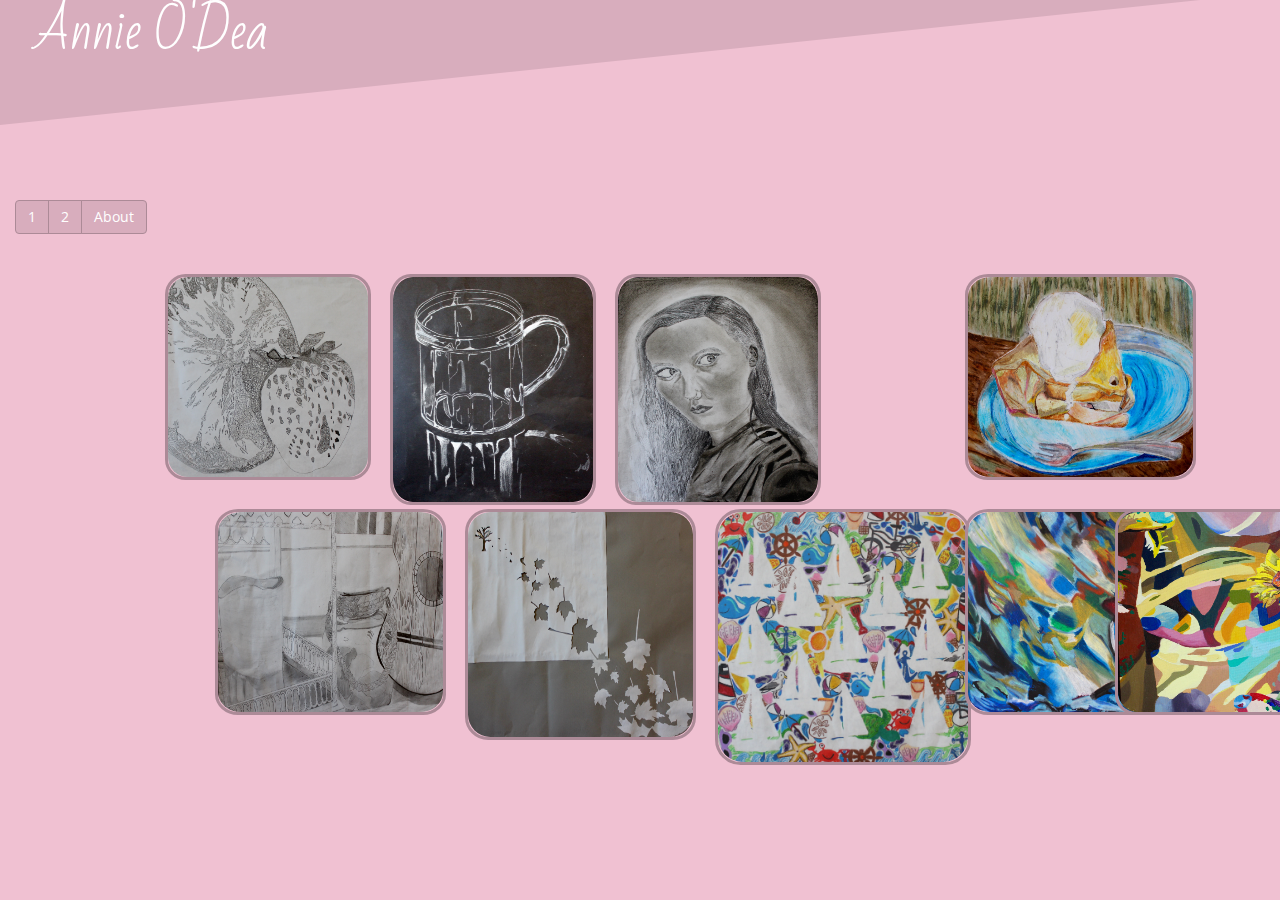
==== index.html @ 1a792324 "Added Site" ====
<!DOCTYPE html>
<html lang="en">

<head>
    <title>Annie O'Dea's Portfolio Website</title>

    <meta charset="utf-8">
    <link rel="website icon" href="images/icon.ico">
    <!--Fonts-->
    <link href='https://fonts.googleapis.com/css?family=Bad+Script|Open+Sans' rel='stylesheet' type='text/css'>
    <!--------->
    <link rel="stylesheet" href="css/bootstrap.min.css">
    <link rel="stylesheet" type="text/css" href="css/style.css">
    <script src="js/jquery-1.11.3.min.js"></script>
    <script src="js/bootstrap.min.js"></script>
	<script src="js/fadeIn.js"></script>
</head>

<body>
    <div id="triangle-topleft">
    </div>
    <div class="name">
        <h1>Annie O'Dea</h1>
	</div>
    <div class="container-fluid">
        <ul class="pagination">
            <li><a href="index.html">1</a>
            </li>
            <li><a href="page2.html">2</a>
            </li>
            <li><a href="about.html">About</a>
            </li>
        </ul>
    </div>
    <div id="image1">
        <figure class="cap-bot">
            <img src="images/image1.jpg" alt="img1">
            <figcaption>
                Observational Drawing of Fruit
                <br>
                <br>Made with: micron pens
            </figcaption>
        </figure>
    </div>

    <div id="image2">
        <figure class="cap-bot">
            <img src="images/image2.jpg" alt="img2">
            <figcaption>
                Observational Drawing of a Glass Mug
                <br>
                <br>Made with: white charcoal on black paper
            </figcaption>
        </figure>
    </div>

    <div id="image3">
        <figure class="cap-bot">
            <img src="images/image3.jpg" alt="img3">
            <figcaption>
                Observational Self-Portrait
				<br>
				<br>Made with: black and white charcoal
            </figcaption>
        </figure>
    </div>
    <div id="image4">
        <figure class="cap-bot">
            <img src="images/image4.jpg" alt="img4">
            <figcaption>
                Observational Food Drawing
				<br>
				<br>Made with: oil pastels
            </figcaption>
        </figure>
    </div>

    <div id="image5">
        <figure class="cap-bot">
            <img src="images/image5.jpg" alt="img5">
            <figcaption>
                Observation Objects in Room
				<br>
				<br>Made with: pencil
            </figcaption>
        </figure>
    </div>

    <div id="image6">
        <figure class="cap-bot">
            <img src="images/image6.jpg" alt="img6">
            <figcaption>
                A Textured Piece
				<br>
				<br>Made with: colored paper, expo knife
            </figcaption>
        </figure>
    </div>
    <div id="image7">
        <figure class="cap-bot">
            <img src="images/image7.jpg" alt="img7">
            <figcaption>
                Beach-Themed Piece with Positive and Negative Space
				<br>
				<br>Made with: colored pencil
            </figcaption>
        </figure>
    </div>

    <div id="image8">
        <figure class="cap-bot">
            <img src="images/image8.jpg" alt="img8">
            <figcaption>
                “With the Rain”
				<br>
				<br>Made with: oil pastels, acrylic paint
            </figcaption>
        </figure>
    </div>
    <div id="image9">
        <figure class="cap-bot">
            <img src="images/image9.jpg" alt="img9">
            <figcaption>
                Zoomed-in Perspective
				<br>
				<br>Made with: acrylic paint, gloss medium Painted on canvas
            </figcaption>
        </figure>
    </div>
	<script src="js/fadeIn.js"></script>
</body>

</html>
---- css/style.css ----
/***********************
*Created Using Bootstrap*
************************/

* {
    margin: 0;
    padding: 0;
}
body {
    background-color: #f0c1d2;
	font-family: 'Open Sans', sans-serif;
}
.pagination>li:first-child>a, 
.pagination>li:first-child>span,
.pagination>li:last-child>a,
.pagination>li:last-child>span  {
	color:#fff;
}

/*Name appearance*/

.name h1,
.name a:link,
.name a:visited,
.name a:hover,
.name a:active {
    color: #fff;
    float: left;
    padding: 5px;
    position: fixed;
    text-decoration: none;
    z-index: 2;
}
.name a:link,
.name a:visited,
.name a:hover,
.name a:active {
    font-size: 20px;
    margin: 60px 0 0 30px;
}
.name h1 {
    font-family: 'Bad Script', cursive;
    font-size: 50px;
    margin: 0 0 0 30px;
}
.name a:hover {
    color: #a78893;
}
/*Top left triangle Header*/

#triangle-topleft {
    border-left: 0 solid #f0c1d2;
    border-right: 1200px solid transparent;
    border-top: 125px solid #d8adbd;
    height: 0;
    position: fixed;
    width: 0;
    z-index: 1;
}
hr {
    background-color: #825666;
    border-radius: 50%;
    border-color: #825666;
    border-style: ridge;
    display: block;
    height: 1px;
    margin-bottom: 10px;
    margin: 5px 50px 5px 50px;
}
.container {
	width:300px;
	min-width:50px;
}
.well {
  min-height: 20px;
  margin: 100px 30px;
  background-color: #d8adbd;
  border-color:transparent;
  position: absolute;
  text-align: center;
  font-family: 'Bad Script', cursive;
  font-size: 50px;
  color: #fff;
}
.well h3 {
	font-family: 'Open Sans', sans-serif;
}
.pagination {
    position: relative;
    margin-top: 200px;
}
.pagination > li > a,
.pagination > li > span {
    position: relative;
    float: left;
    padding: 6px 12px;
    margin-left: -1px;
    line-height: 1.42857143;
    color: #fff;
    text-decoration: none;
    background-color: #d8adbd;
    border: 1px solid #ac8a97;
}
/*Config for caption display*/

figure {
    display: block;
    position: relative;
    float: left;
    overflow: hidden;
    margin: 0 20px 20px 0;
    position: relative;
    border-color: #ac8a97;
    border-style: solid;
    border-radius: 10%;
    border-width: 100%;
}
figcaption {
    position: absolute;
    background: black;
    background: rgba(216, 173, 189, 0.75);
    color: #f0c1d2;
    padding: 10px 20px;
    opacity: 0;
    margin: auto;
    text-shadow: -1px 0 black, 0 1px black, 1px 0 black, 0 -1px black;
    -webkit-transition: all 0.6s ease;
    -moz-transition: all 0.6s ease;
    -o-transition: all 0.6s ease;
    font-family: 'Open Sans', sans-serif;
    z-index: 1;
}
figure:hover figcaption {
    opacity: 1;
    z-index: 1;
    border-color: #d8adbd;
    border-style: solid;
    border-radius: 10%;
    border-width: 100%;
    padding-left: 10px;
}
figure:before {
    content: "?";
    position: absolute;
    font-weight: 800;
    background: black;
    background: rgba(240, 193, 210, 0.75);
    text-shadow: 0 0 5px white;
    color: black;
    width: 24px;
    height: 24px;
    -webkit-border-radius: 12px;
    -moz-border-radius: 12px;
    border-radius: 12px;
    text-align: center;
    font-size: 14px;
    line-height: 24px;
    -moz-transition: all 0.6s ease;
    opacity: 0.75;
    z-index: 1;
}
figure:hover:before {
    opacity: 0;
}
/*Have caption display on the left*/

.cap-left:before {
    bottom: 10px;
    left: 10px;
}
.cap-left figcaption {
    bottom: 0;
    left: -30%;
}
.cap-left:hover figcaption {
    left: 0;
}
/*Have caption display on the right*/

.cap-right:before {
    bottom: 10px;
    right: 10px;
}
.cap-right figcaption {
    bottom: 0;
    right: -30%;
}
.cap-right:hover figcaption {
    right: 0;
}
/*Have caption display on the top*/

.cap-top:before {
    top: 10px;
    left: 10px;
}
.cap-top figcaption {
    left: 0;
    top: -30%;
}
.cap-top:hover figcaption {
    top: 0;
}
/*Have caption display on the bottom*/

.cap-bot:before {
    bottom: 10px;
    left: 10px;
}
.cap-bot figcaption {
    bottom: -30%;
}
.cap-bot:hover figcaption {
    bottom: 0;
}
#image1,
#image2,
#image3,
#image4,
#image5,
#image6,
#image7,
#image8,
#image9,
#image10,
#image11,
#image12,
#image13,
#image14,
#image15,
#image16,
#image17 {
    margin: 15px;
    position: absolute;
    z-index: 0;
}
/*How far left image is from right side of the screen*/
#image1:hover,
#image2:hover,
#image3:hover,
#image4:hover,
#image5:hover,
#image6:hover,
#image7:hover,
#image8:hover,
#image9:hover,
#image10:hover,
#image11:hover,
#image12:hover,
#image13:hover,
#image14:hover,
#image15:hover,
#image16:hover,
#image17:hover {
    z-index:1;
}
#image1 {
    left: 150px;
}
#image2 {
    left: 375px;
}
#image3 {
    left: 600px;
}
#image4 {
    left: 950px;
}
#image5 {
    left: 200px;
    margin-top: 250px;
}
#image6 {
    left: 450px;
    margin-top: 250px;
}
#image7 {
    left: 700px;
    margin-top: 250px;
}
#image8 {
    left: 950px;
    margin-top: 250px;
}
#image9 {
    left: 1100px;
    margin-top: 250px;
}
#image10 {
    left: 700px;
}
#image11 {
    left: 200px;
}
#image12 {
    left: 500px;
}
#image13 {
    left: 100px;
    margin-top: 250px;
}
#image14 {
    left: 800px;
    margin-top: 250px;
}
#image15 {
    left: 600px;
    margin-top: 250px;
}
#image16 {
    left: 400px;
    margin-top: 250px;
}
#image17 {
    left: 900px;
    margin-top: 250px;
}
/*Dimensions of the image*/

#image1 img {
    height: 200px;
    width: 200px;
}
#image1 img:hover {
    height: 400px;
    width: 400px;
}
#image2 img {
    height: 225px;
    width: 200px;
}
#image2 img:hover {
    height: 425px;
    width: 400px;
}
#image3 img {
    height: 225px;
    width: 200px;
}
#image3 img:hover {
    height: 425px;
    width: 400px;
}
#image4 img {
    height: 200px;
    width: 225px;
}
#image4 img:hover {
    height: 400px;
    width: 425px;
}
#image5 img {
    height: 200px;
    width: 225px;
}
#image5 img:hover {
    height: 400px;
    width: 425px;
}
#image6 img {
    height: 225px;
    width: 225px;
}
#image6 img:hover {
    height: 425px;
    width: 425px;
}
#image7 img {
    height: 250px;
    width: 250px;
}
#image7 img:hover {
    height: 450px;
    width: 450px;
}
#image8 img {
    height: 200px;
    width: 225px;
}
#image8 img:hover {
    height: 400px;
    width: 425px;
}
#image9 img {
    height: 200px;
    width: 200px;
}
#image9 img:hover {
    height: 400px;
    width: 400px;
}
#image10 img {
    height: 200px;
    width: 200px;
}
#image10 img:hover {
    height: 400px;
    width: 400px;
}
#image11 img {
    height: 200px;
    width: 200px;
}
#image11 img:hover {
    height: 400px;
    width: 400px;
}
#image12 img {
    height: 200px;
    width: 200px;
}
#image12 img:hover {
    height: 400px;
    width: 400px;
}
#image13 img {
    height: 200px;
    width: 200px;
}
#image13 img:hover {
    height: 400px;
    width: 400px;
}
#image14 img {
    height: 200px;
    width: 200px;
}
#image14 img:hover {
    height: 400px;
    width: 400px;
}
#image15 img {
    height: 200px;
    width: 200px;
}
#image15 img:hover {
    height: 400px;
    width: 400px;
}
#image16 img {
    height: 200px;
    width: 200px;
}
#image16 img:hover {
    height: 400px;
    width: 400px;
}
#image17 img {
    height: 200px;
    width: 200px;
}
#image17 img:hover {
    height: 400px;
    width: 400px;
}
#image1 img,
#image2 img,
#image3 img,
#image4 img,
#image5 img,
#image6 img,
#image7 img,
#image8 img,
#image9 img,
#image10 img,
#image11 img,
#image12 img,
#image13 img,
#image14 img,
#image15 img,
#image16 img,
#image17 img {
    position: relative;
    border-color: #d8adbd;
    border-style: solid;
    border-radius: 10%;
    border-width: 100%;
    z-index: 1;
}
#image1 img:hover,
#image2 img:hover,
#image3 img:hover,
#image4 img:hover,
#image5 img:hover,
#image6 img:hover,
#image7 img:hover,
#image8 img:hover,
#image9 img:hover,
#image10 img:hover,
#image11 img:hover,
#image12 img:hover,
#image13 img:hover,
#image14 img:hover,
#image15 img:hover,
#image16 img:hover,
#image17 img:hover {
    position: relative;
    border-color: #d8adbd;
    border-style: solid;
    border-radius: 10%;
    border-width: 100%;
    z-index: 2;
}
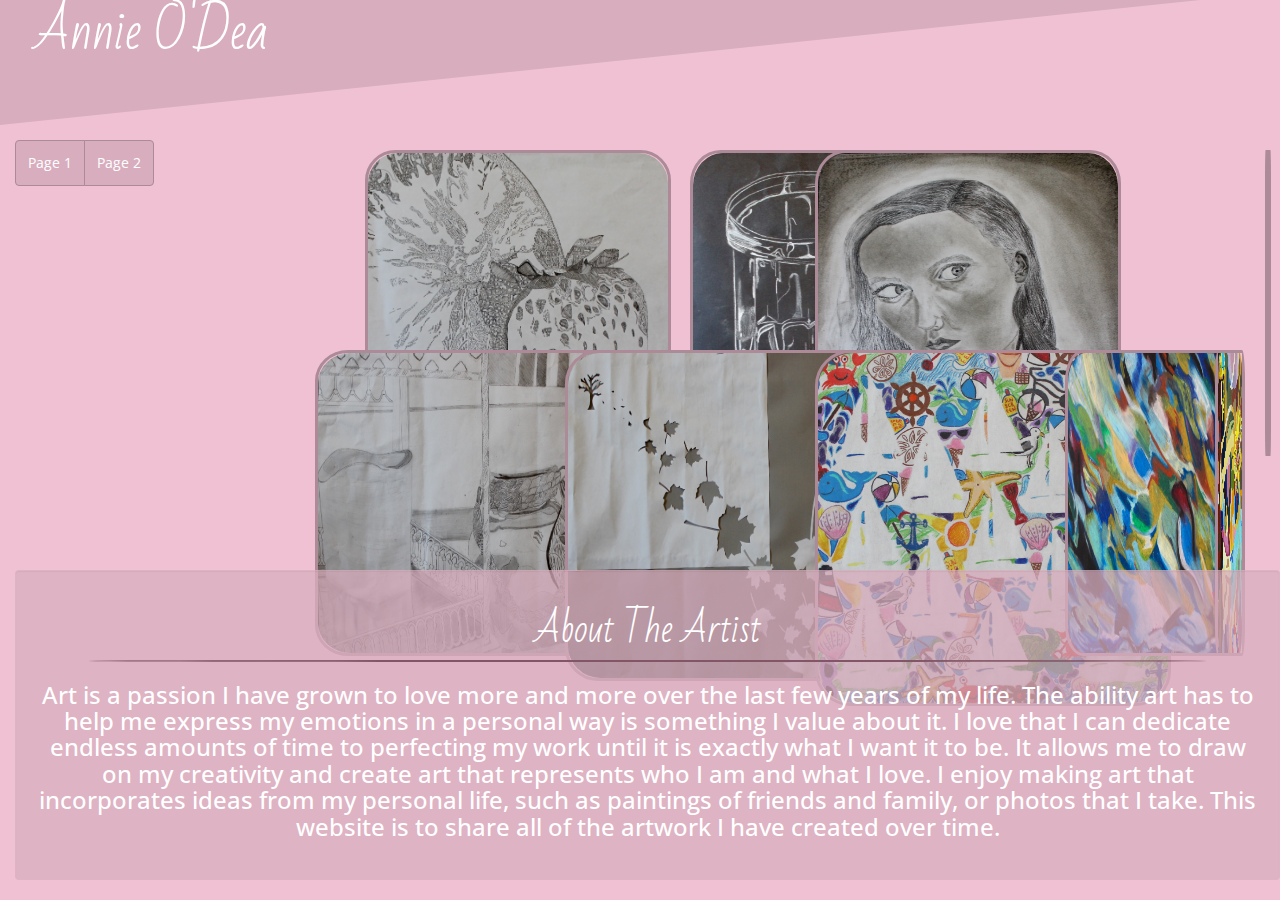
==== commit d7aeff9e: "Moved some images around" ====
--- a/index.html
+++ b/index.html
@@ -22,19 +22,10 @@
     <div class="name">
         <h1>Annie O'Dea</h1>
 	</div>
-    <div class="container-fluid">
-        <ul class="pagination">
-            <li><a href="index.html">1</a>
-            </li>
-            <li><a href="page2.html">2</a>
-            </li>
-            <li><a href="about.html">About</a>
-            </li>
-        </ul>
-    </div>
+
     <div id="image1">
         <figure class="cap-bot">
-            <img src="images/image1.jpg" alt="img1">
+            <img src="images/image1.jpg" alt="image1" class="img-responsive">
             <figcaption>
                 Observational Drawing of Fruit
                 <br>
@@ -45,7 +36,7 @@
 
     <div id="image2">
         <figure class="cap-bot">
-            <img src="images/image2.jpg" alt="img2">
+            <img src="images/image2.jpg" alt="image2" class="img-responsive">
             <figcaption>
                 Observational Drawing of a Glass Mug
                 <br>
@@ -56,7 +47,7 @@
 
     <div id="image3">
         <figure class="cap-bot">
-            <img src="images/image3.jpg" alt="img3">
+            <img src="images/image3.jpg" alt="image3" class="img-responsive">
             <figcaption>
                 Observational Self-Portrait
 				<br>
@@ -66,7 +57,7 @@
     </div>
     <div id="image4">
         <figure class="cap-bot">
-            <img src="images/image4.jpg" alt="img4">
+            <img src="images/image4.jpg" alt="image4" class="img-responsive">
             <figcaption>
                 Observational Food Drawing
 				<br>
@@ -77,7 +68,7 @@
 
     <div id="image5">
         <figure class="cap-bot">
-            <img src="images/image5.jpg" alt="img5">
+            <img src="images/image5.jpg" alt="image5" class="img-responsive">
             <figcaption>
                 Observation Objects in Room
 				<br>
@@ -88,7 +79,7 @@
 
     <div id="image6">
         <figure class="cap-bot">
-            <img src="images/image6.jpg" alt="img6">
+            <img src="images/image6.jpg" alt="image6" class="img-responsive">
             <figcaption>
                 A Textured Piece
 				<br>
@@ -98,7 +89,7 @@
     </div>
     <div id="image7">
         <figure class="cap-bot">
-            <img src="images/image7.jpg" alt="img7">
+            <img src="images/image7.jpg" alt="image7" class="img-responsive">
             <figcaption>
                 Beach-Themed Piece with Positive and Negative Space
 				<br>
@@ -109,7 +100,7 @@
 
     <div id="image8">
         <figure class="cap-bot">
-            <img src="images/image8.jpg" alt="img8">
+            <img src="images/image8.jpg" alt="image8" class="img-responsive">
             <figcaption>
                 “With the Rain”
 				<br>
@@ -119,7 +110,7 @@
     </div>
     <div id="image9">
         <figure class="cap-bot">
-            <img src="images/image9.jpg" alt="img9">
+            <img src="images/image9.jpg" alt="image9" class="img-responsive">
             <figcaption>
                 Zoomed-in Perspective
 				<br>
@@ -127,6 +118,20 @@
             </figcaption>
         </figure>
     </div>
+	    <div class="container-fluid">
+        <ul class="pagination">
+            <li><a href="index.html">Page 1</a>
+            </li>
+            <li><a href="page2.html">Page 2</a>
+            </li>
+        </ul>
+    </div>
+		<div class="container-fluid">
+		<div class="well">
+			<h1>About The Artist</h1>
+			<hr>
+			<h3>Art is a passion I have grown to love more and more over the last few years of my life. The ability art has to help me express my emotions in a personal way is something I value about it. I love that I can dedicate endless amounts of time to perfecting my work until it is exactly what I want it to be. It allows me to draw on my creativity and create art that represents who I am and what I love. I enjoy making art that incorporates ideas from my personal life, such as paintings of friends and family, or photos that I take. This website is to share all of the artwork I have created over time.<h3>
+		</div>
 	<script src="js/fadeIn.js"></script>
 </body>
 
--- a/css/style.css
+++ b/css/style.css
@@ -73,8 +73,9 @@
 }
 .well {
   min-height: 20px;
-  margin: 100px 30px;
+  bottom:0;
   background-color: #d8adbd;
+    background: rgba(216, 173, 189, 0.75);
   border-color:transparent;
   position: absolute;
   text-align: center;
@@ -87,13 +88,13 @@
 }
 .pagination {
     position: relative;
-    margin-top: 200px;
+    margin-top: 140px;
 }
 .pagination > li > a,
 .pagination > li > span {
     position: relative;
     float: left;
-    padding: 6px 12px;
+    padding: 12px 12px;
     margin-left: -1px;
     line-height: 1.42857143;
     color: #fff;
@@ -119,7 +120,7 @@
     position: absolute;
     background: black;
     background: rgba(216, 173, 189, 0.75);
-    color: #f0c1d2;
+    color: #fff;
     padding: 10px 20px;
     opacity: 0;
     margin: auto;
@@ -255,36 +256,40 @@
     z-index:1;
 }
 #image1 {
-    left: 150px;
+    left: 350px;
+	margin-top: 150px;
 }
 #image2 {
-    left: 375px;
+    left: 675px;
+	margin-top: 150px;
 }
 #image3 {
-    left: 600px;
+    left: 800px;
+	margin-top: 150px;
 }
 #image4 {
-    left: 950px;
+    left: 1250px;
+	margin-top: 150px;
 }
 #image5 {
-    left: 200px;
-    margin-top: 250px;
+    left: 300px;
+    margin-top: 350px;
 }
 #image6 {
-    left: 450px;
-    margin-top: 250px;
+    left: 550px;
+    margin-top: 350px;
 }
 #image7 {
-    left: 700px;
-    margin-top: 250px;
+    left: 800px;
+    margin-top: 350px;
 }
 #image8 {
-    left: 950px;
-    margin-top: 250px;
+    left: 1050px;
+    margin-top: 350px;
 }
 #image9 {
-    left: 1100px;
-    margin-top: 250px;
+    left: 1200px;
+    margin-top: 350px;
 }
 #image10 {
     left: 700px;
@@ -318,136 +323,136 @@
 /*Dimensions of the image*/
 
 #image1 img {
-    height: 200px;
-    width: 200px;
+    height: 300px;
+    width: 300px;
 }
 #image1 img:hover {
     height: 400px;
     width: 400px;
 }
 #image2 img {
-    height: 225px;
-    width: 200px;
+    height: 325px;
+    width: 300px;
 }
 #image2 img:hover {
     height: 425px;
     width: 400px;
 }
 #image3 img {
-    height: 225px;
-    width: 200px;
+    height: 325px;
+    width: 300px;
 }
 #image3 img:hover {
     height: 425px;
     width: 400px;
 }
 #image4 img {
-    height: 200px;
-    width: 225px;
+    height: 300px;
+    width: 325px;
 }
 #image4 img:hover {
     height: 400px;
     width: 425px;
 }
 #image5 img {
-    height: 200px;
-    width: 225px;
+    height: 300px;
+    width: 325px;
 }
 #image5 img:hover {
     height: 400px;
     width: 425px;
 }
 #image6 img {
-    height: 225px;
-    width: 225px;
+    height: 325px;
+    width: 325px;
 }
 #image6 img:hover {
     height: 425px;
     width: 425px;
 }
 #image7 img {
-    height: 250px;
-    width: 250px;
+    height: 350px;
+    width: 350px;
 }
 #image7 img:hover {
     height: 450px;
     width: 450px;
 }
 #image8 img {
-    height: 200px;
-    width: 225px;
+    height: 300px;
+    width: 325px;
 }
 #image8 img:hover {
     height: 400px;
     width: 425px;
 }
 #image9 img {
-    height: 200px;
-    width: 200px;
+    height: 300px;
+    width: 300px;
 }
 #image9 img:hover {
     height: 400px;
     width: 400px;
 }
 #image10 img {
-    height: 200px;
-    width: 200px;
+    height: 400px;
+    width: 400px;
 }
 #image10 img:hover {
-    height: 400px;
-    width: 400px;
+    height: 500px;
+    width: 500px;
 }
 #image11 img {
-    height: 200px;
-    width: 200px;
+    height: 400px;
+    width: 400px;
 }
 #image11 img:hover {
-    height: 400px;
-    width: 400px;
-}
-#image12 img {
-    height: 200px;
-    width: 200px;
-}
-#image12 img:hover {
-    height: 400px;
-    width: 400px;
+    height: 500px;
+    width: 500px;
 }
 #image13 img {
-    height: 200px;
-    width: 200px;
+    height: 400px;
+    width: 400px;
 }
 #image13 img:hover {
-    height: 400px;
-    width: 400px;
+    height: 500px;
+    width: 500px;
+}
+#image13 img {
+    height: 400px;
+    width: 400px;
+}
+#image13 img:hover {
+    height: 500px;
+    width: 500px;
 }
 #image14 img {
-    height: 200px;
-    width: 200px;
+    height: 400px;
+    width: 400px;
 }
 #image14 img:hover {
-    height: 400px;
-    width: 400px;
+    height: 500px;
+    width: 500px;
 }
 #image15 img {
-    height: 200px;
-    width: 200px;
+    height: 400px;
+    width: 400px;
 }
 #image15 img:hover {
-    height: 400px;
-    width: 400px;
+    height: 500px;
+    width: 500px;
 }
 #image16 img {
-    height: 200px;
-    width: 200px;
+    height: 400px;
+    width: 400px;
 }
 #image16 img:hover {
-    height: 400px;
-    width: 400px;
+    height: 500px;
+    width: 500px;
 }
 #image17 img {
-    height: 200px;
-    width: 200px;
+    height: 400px;
+    width: 400px;
 }
 #image17 img:hover {
     height: 400px;
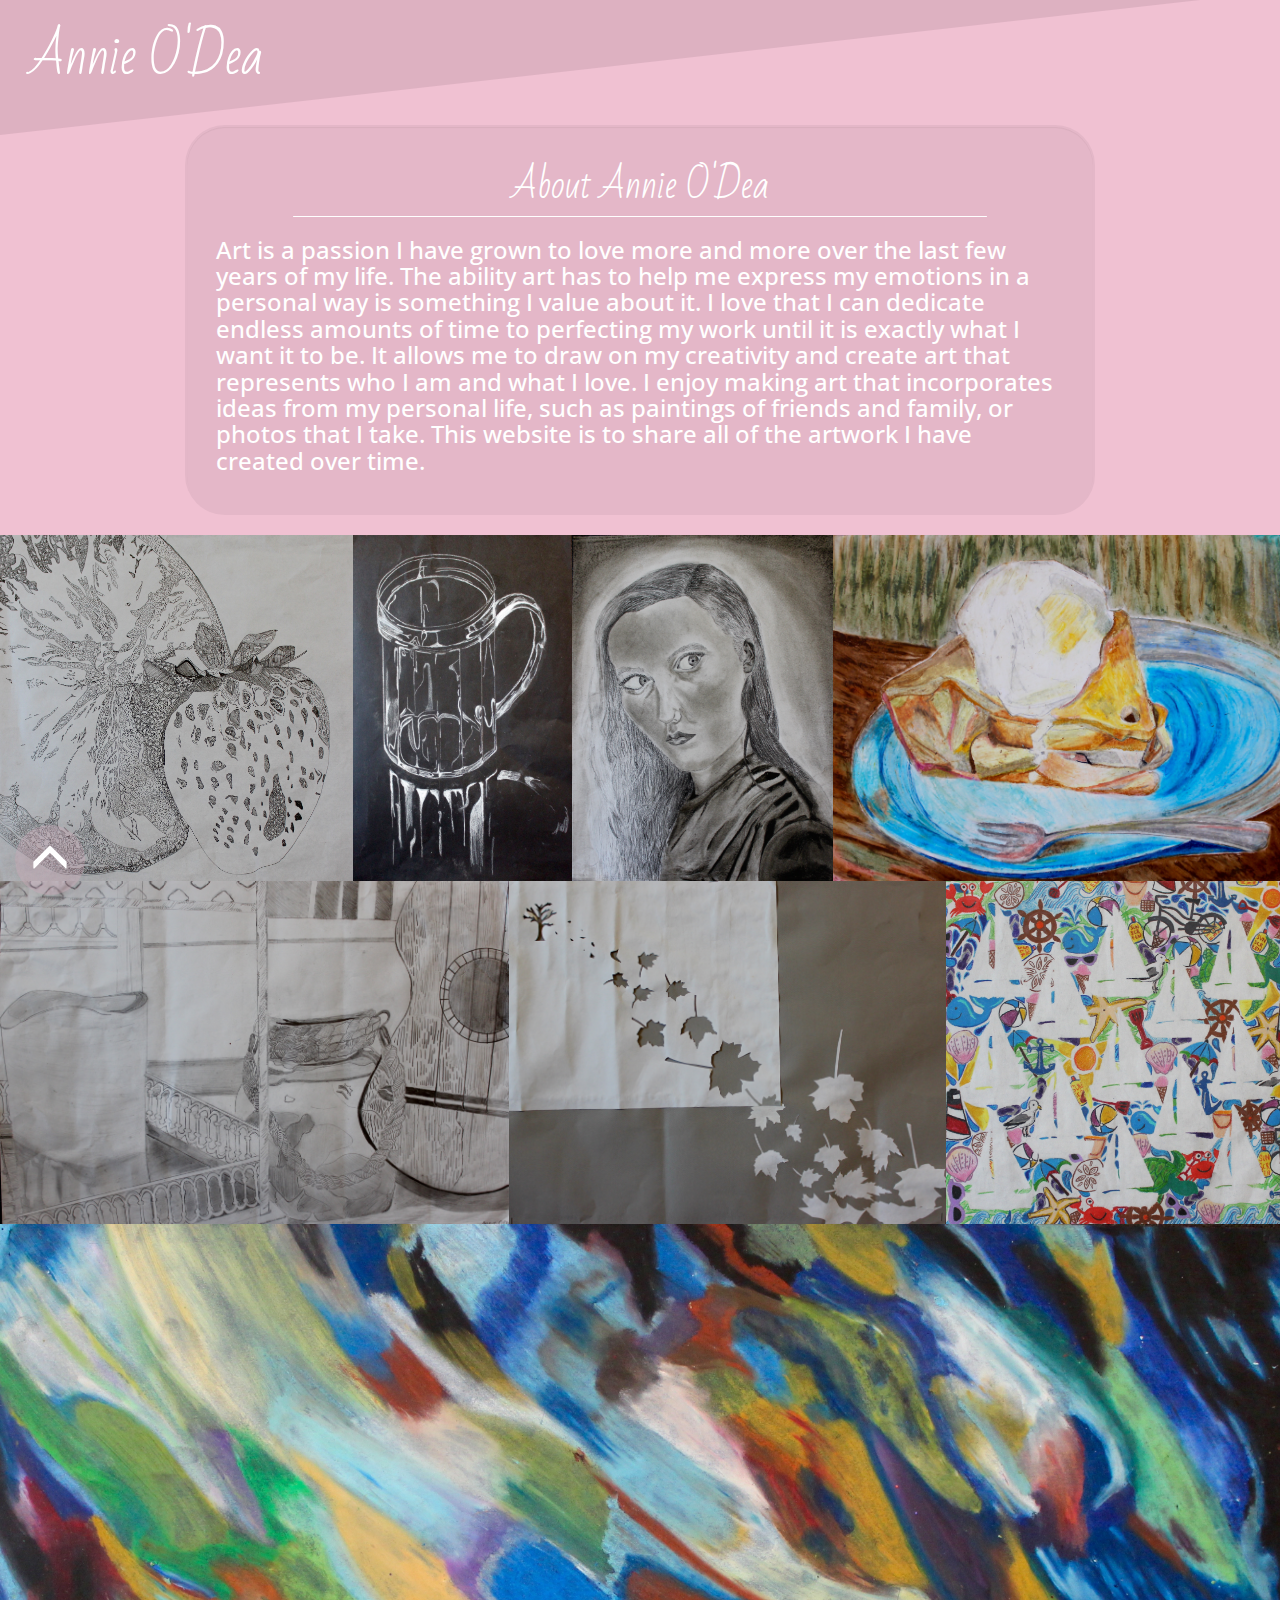
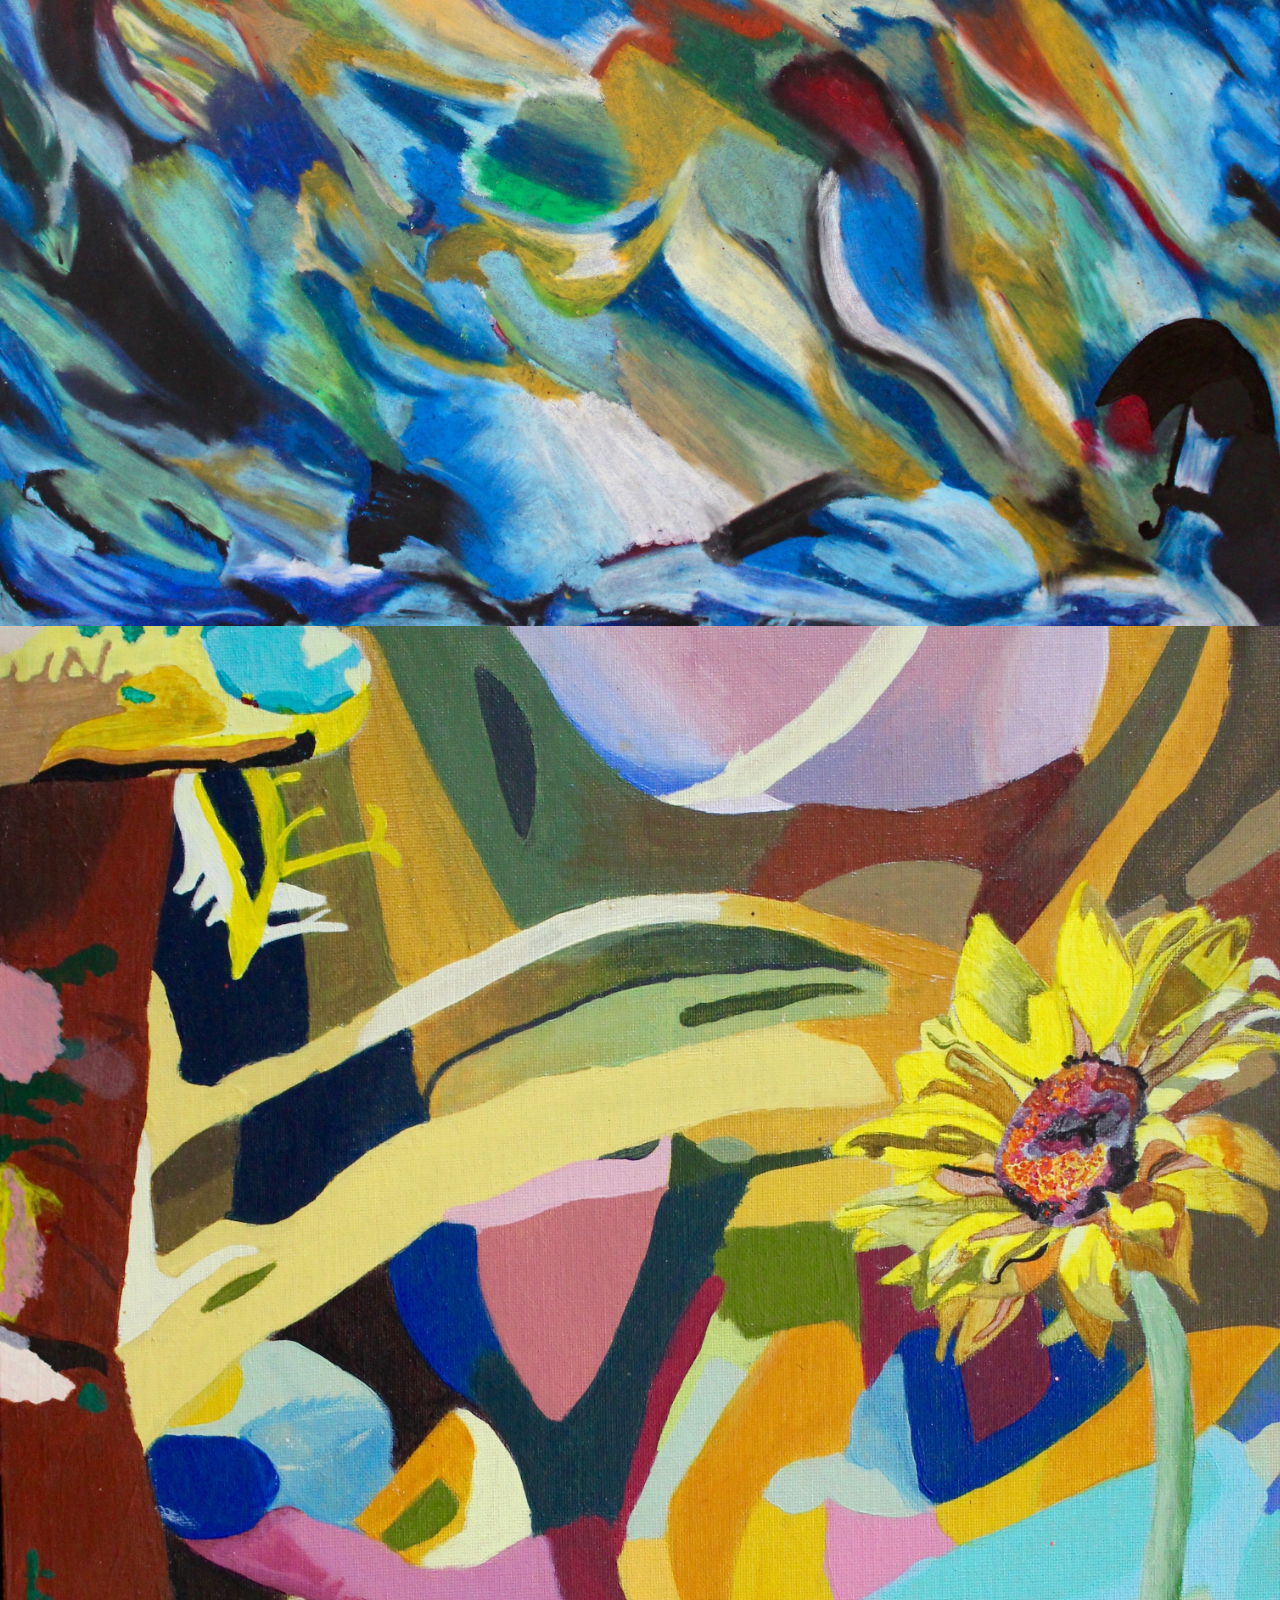
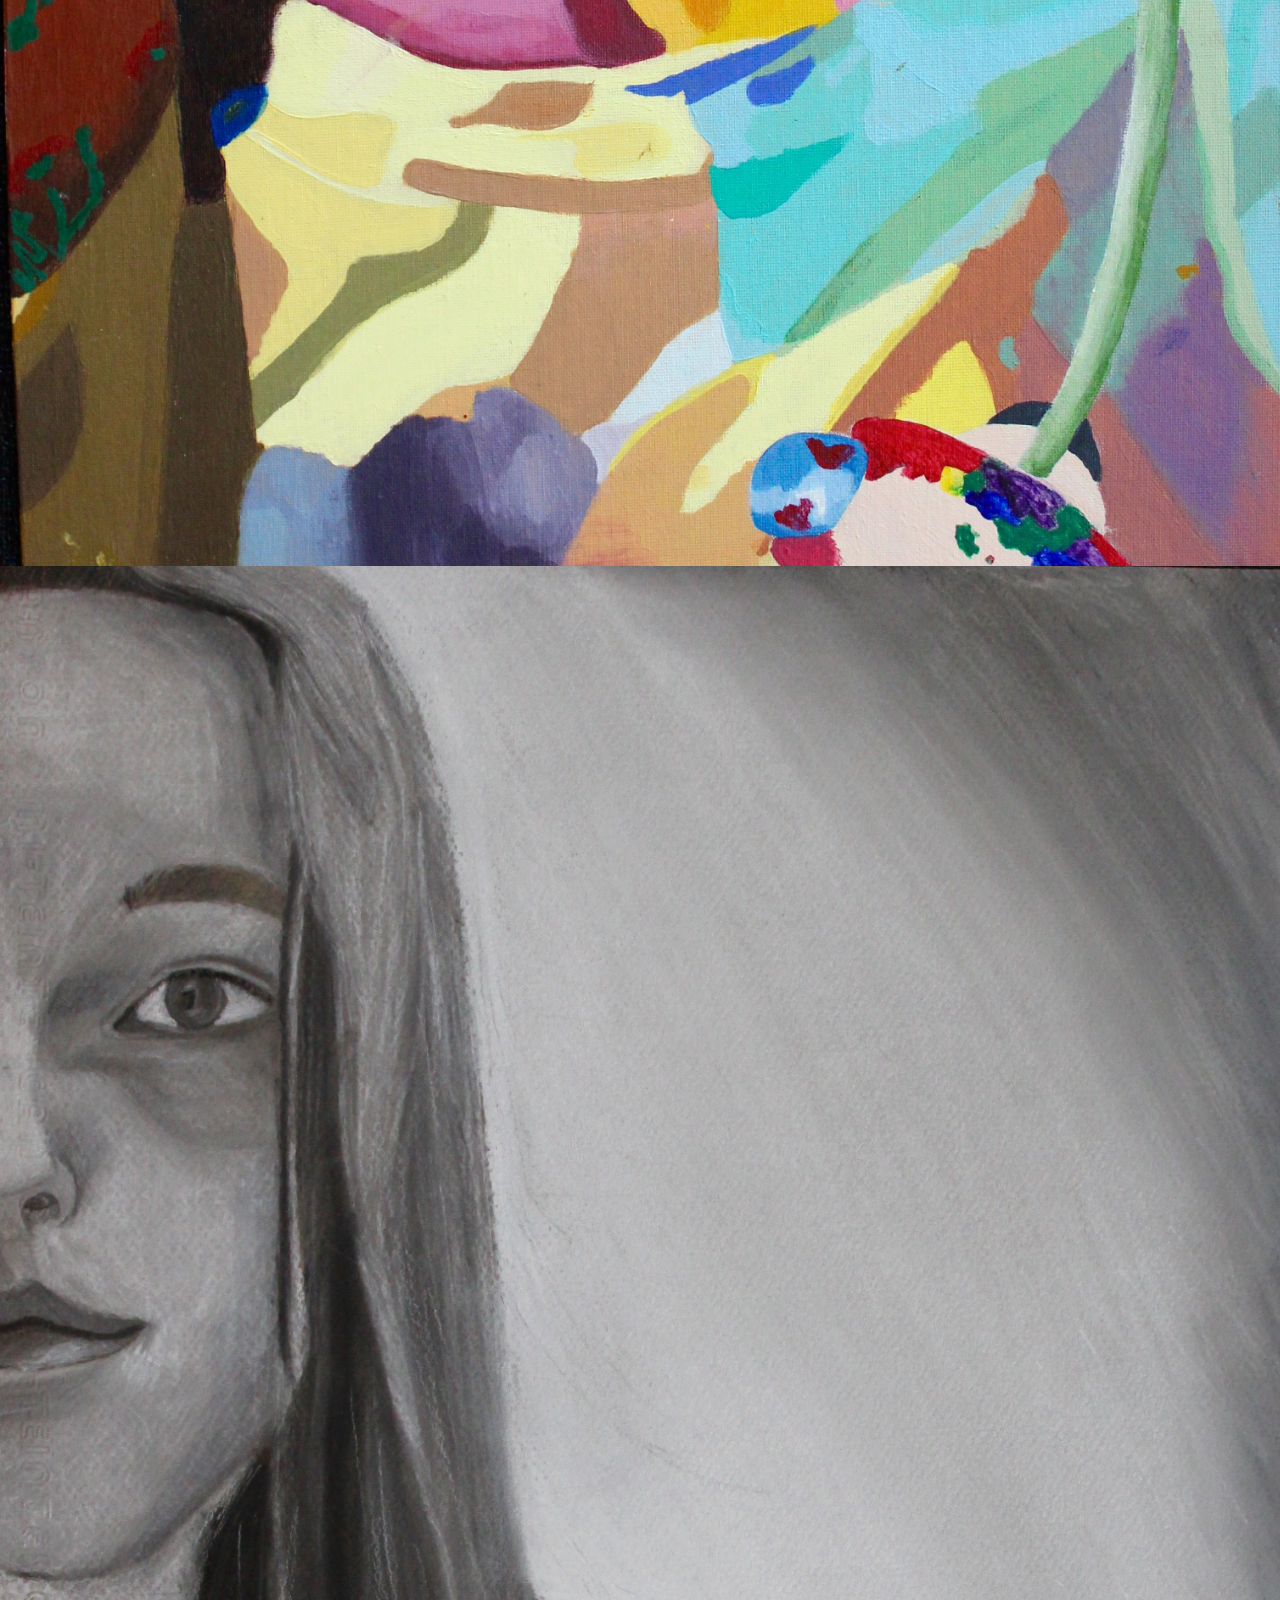
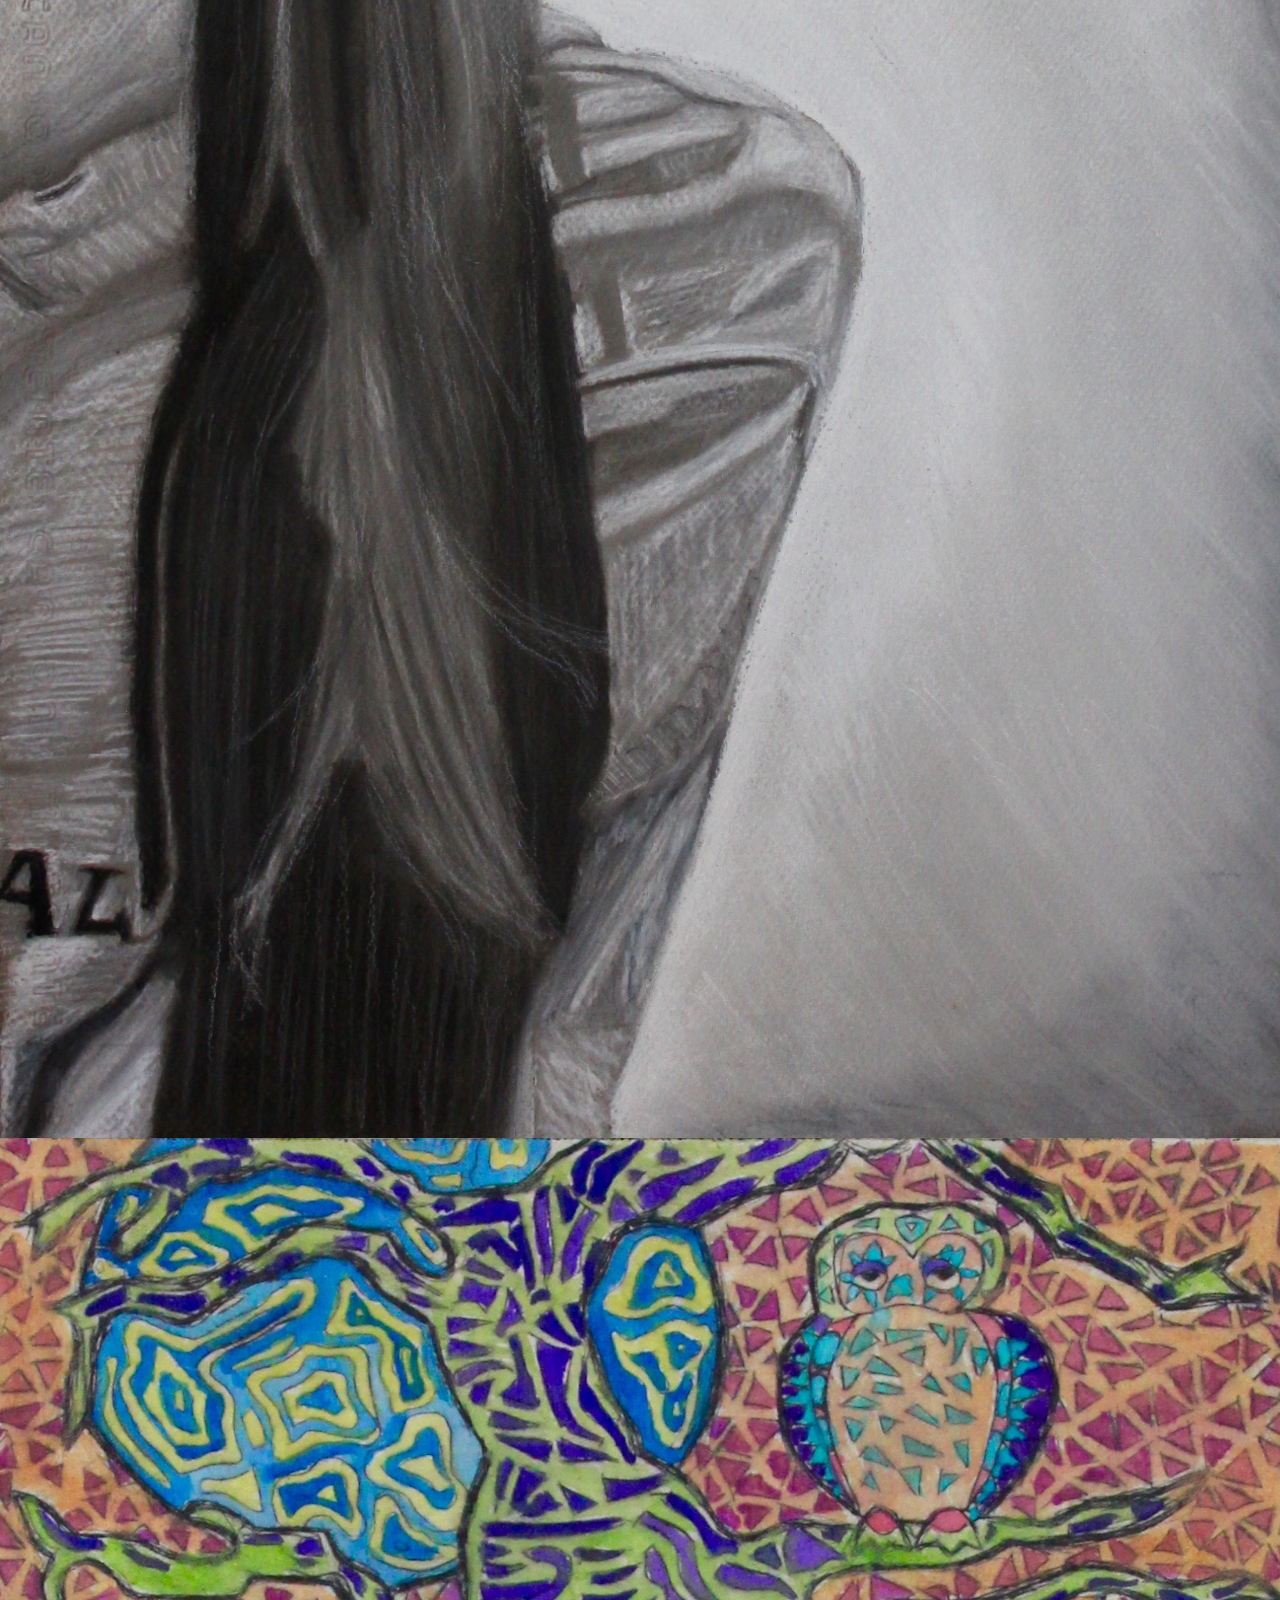
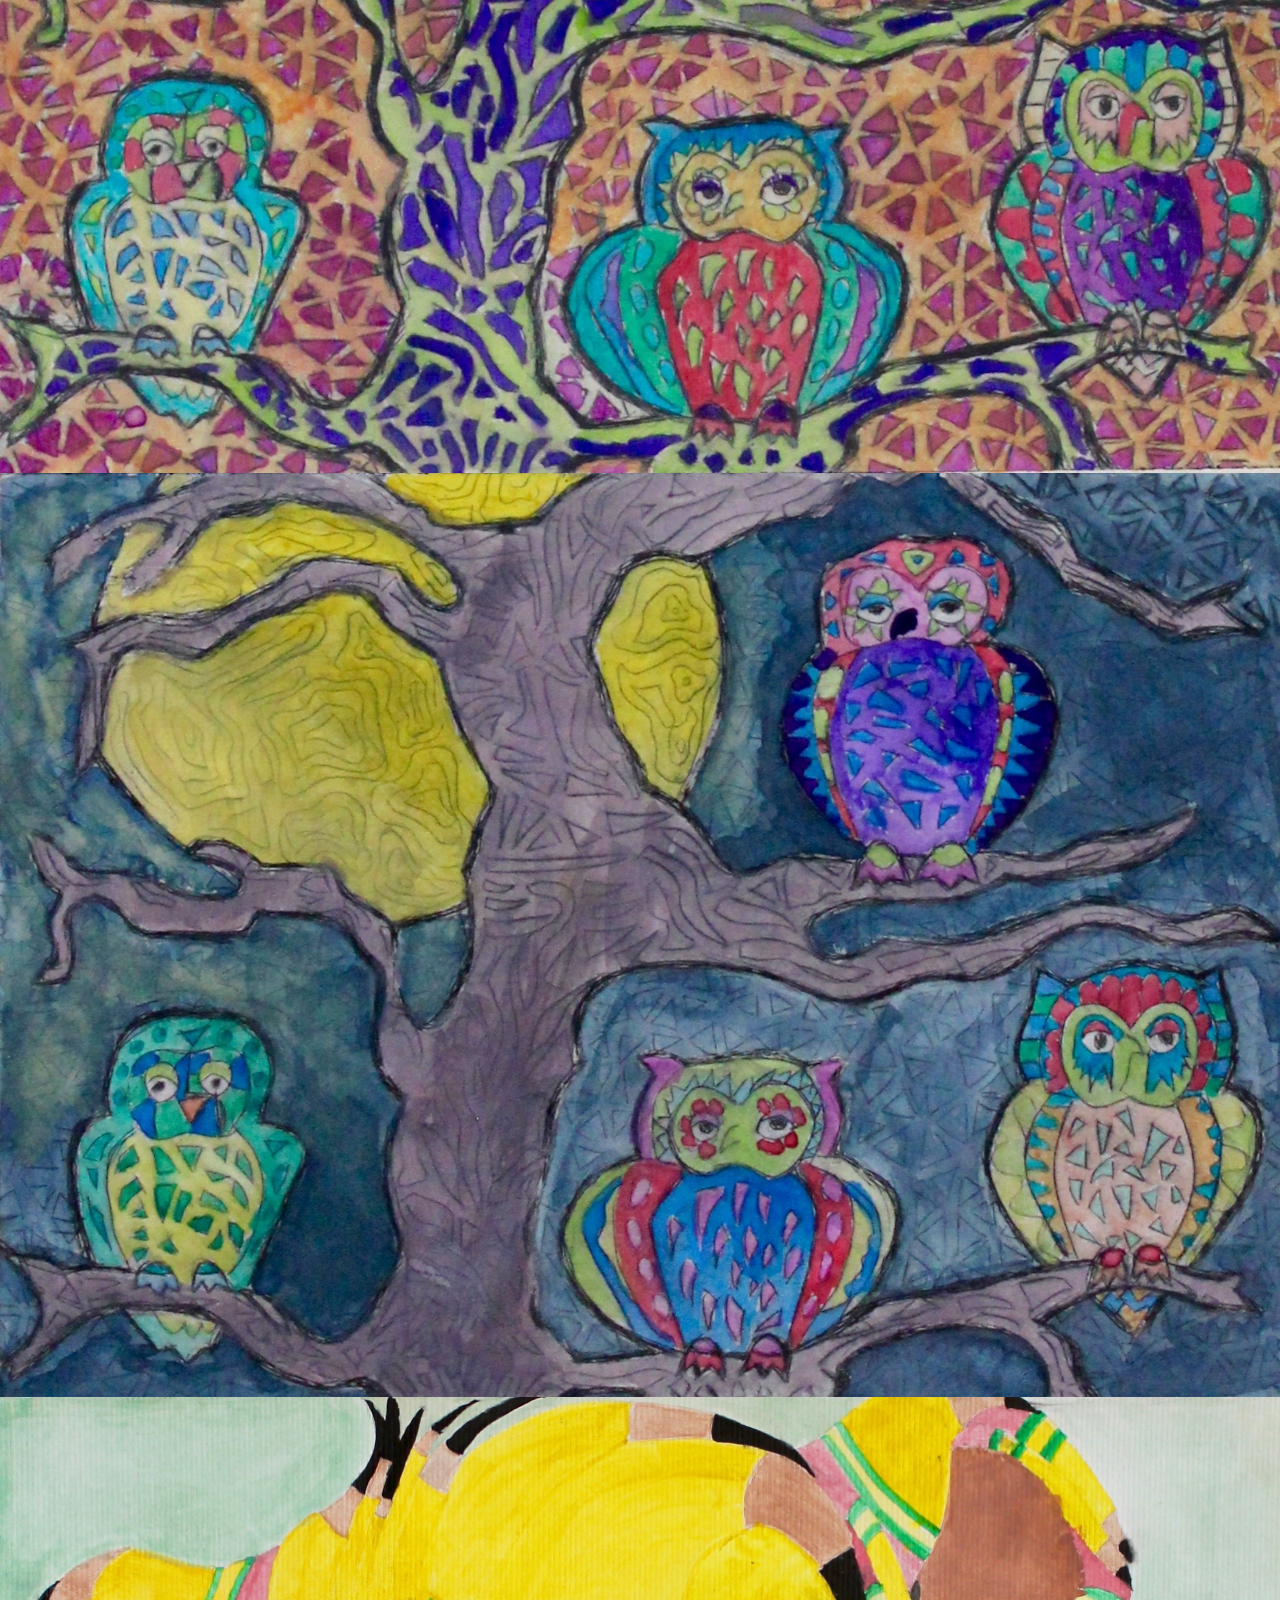
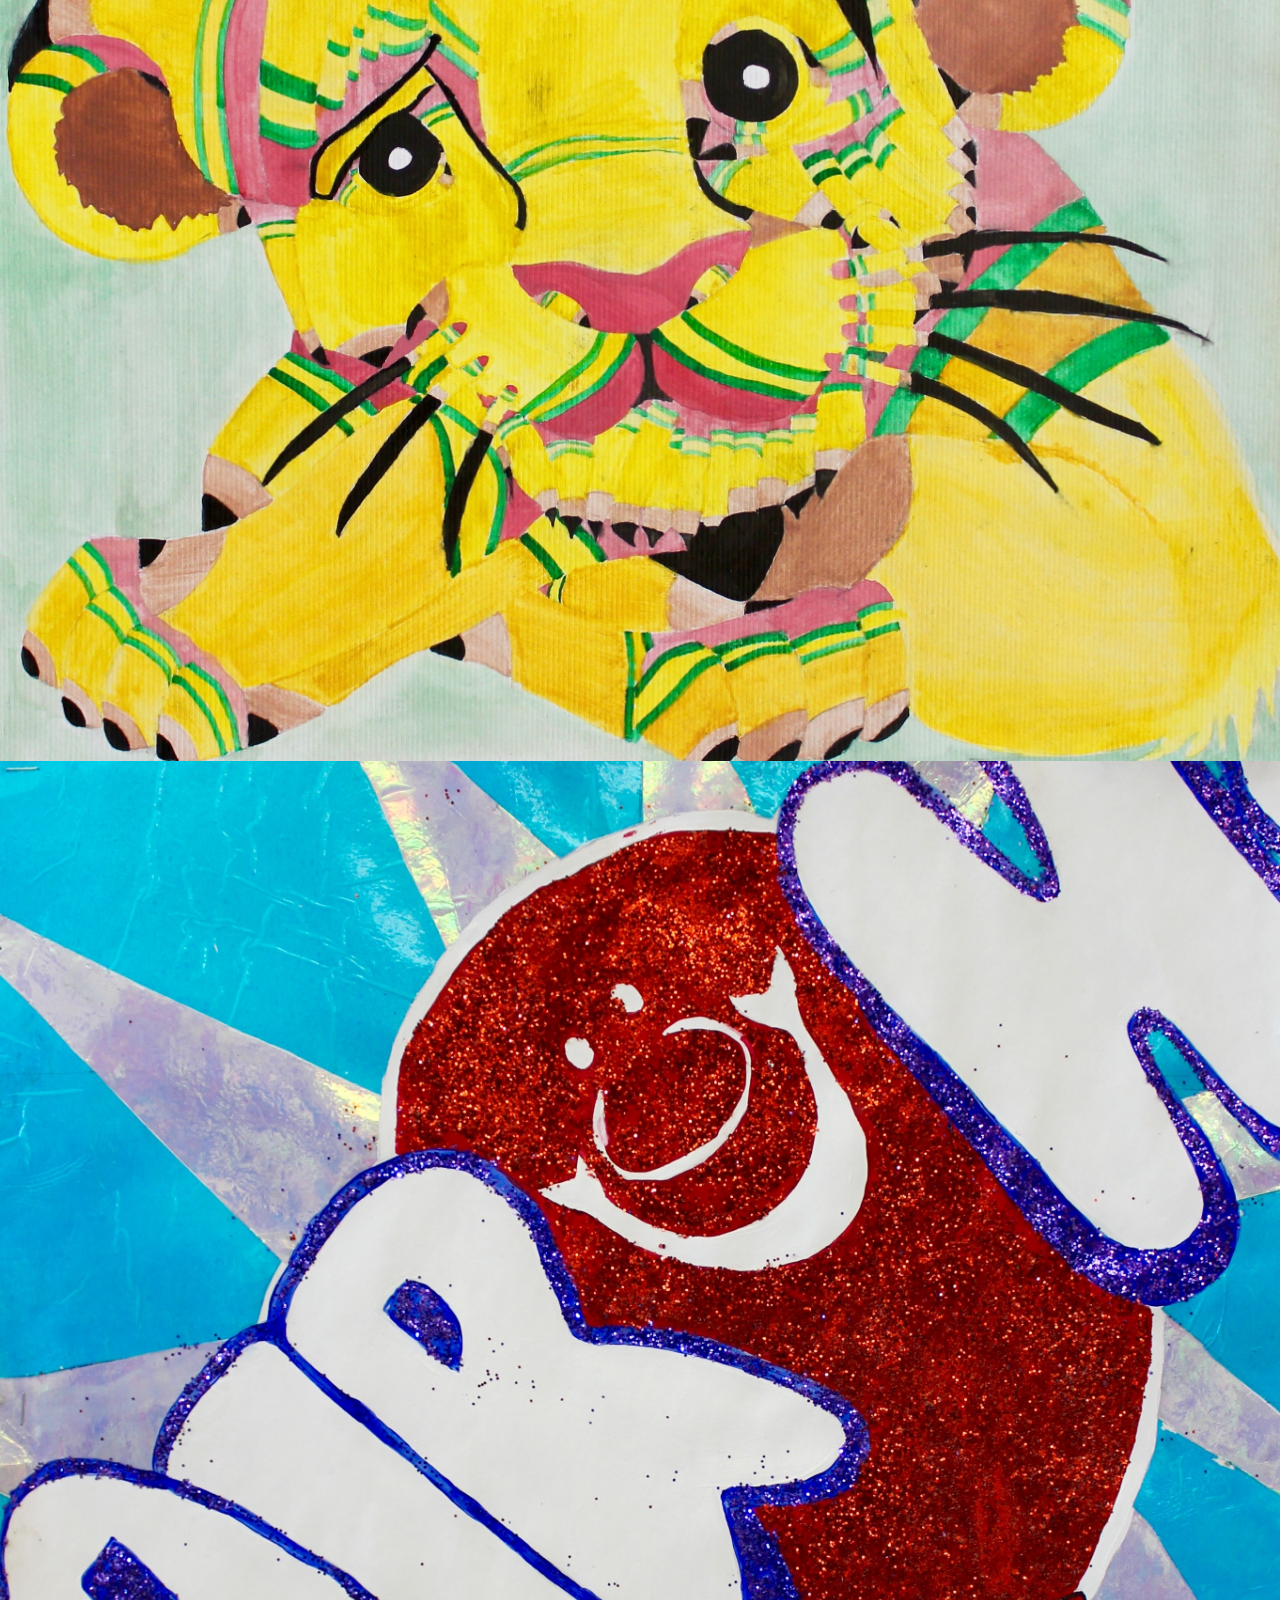
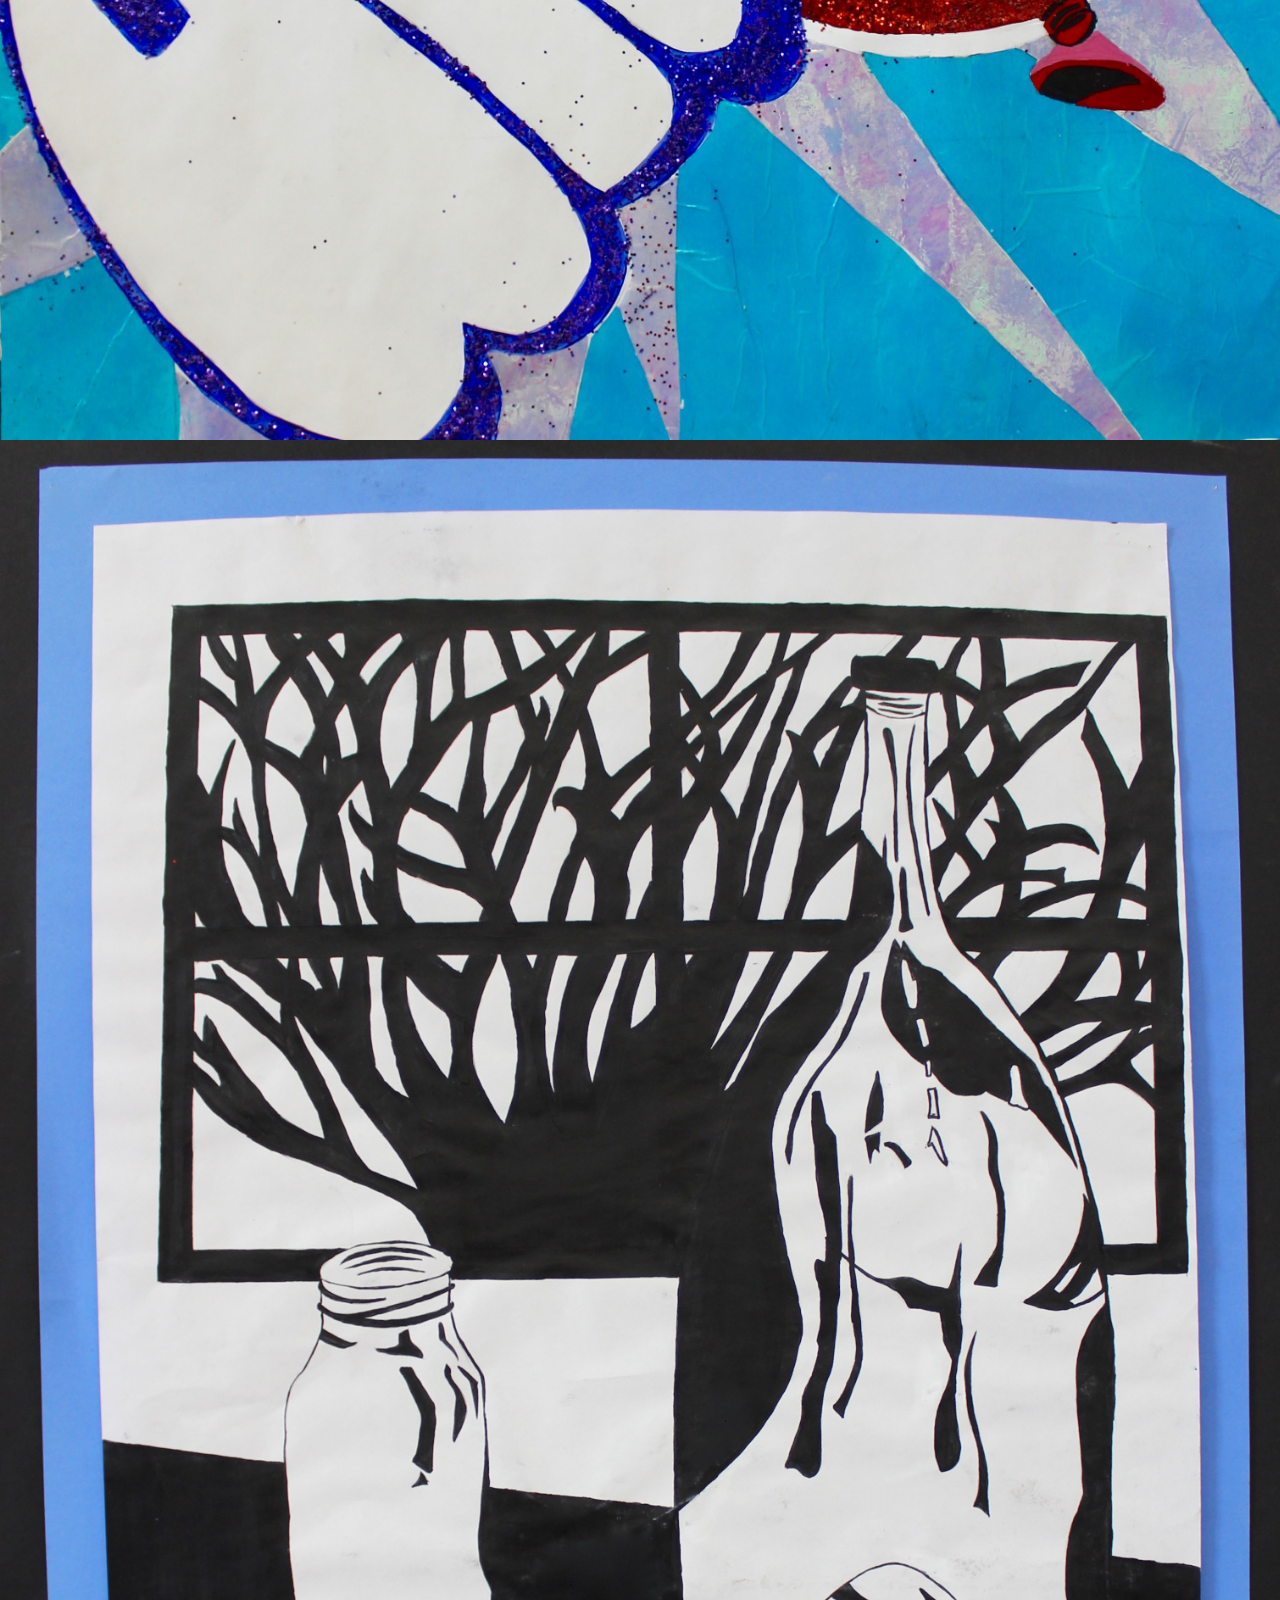
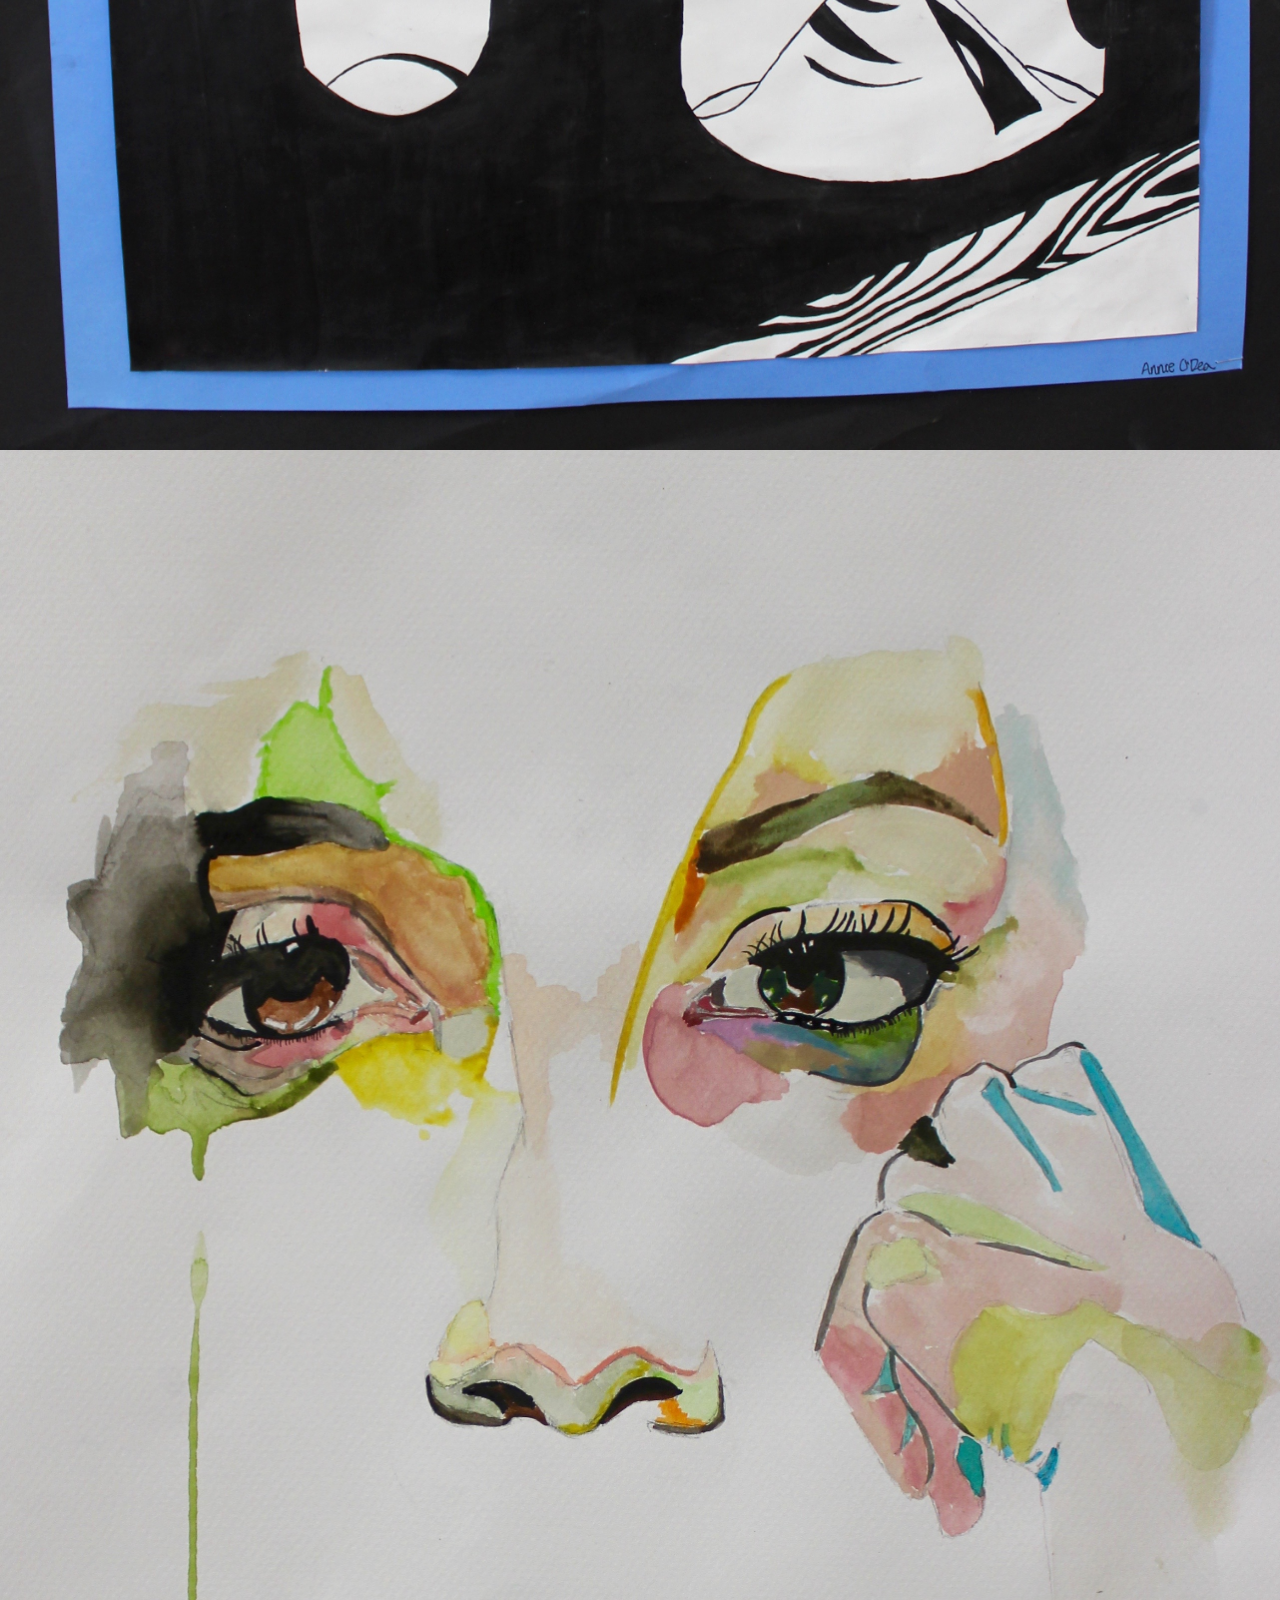
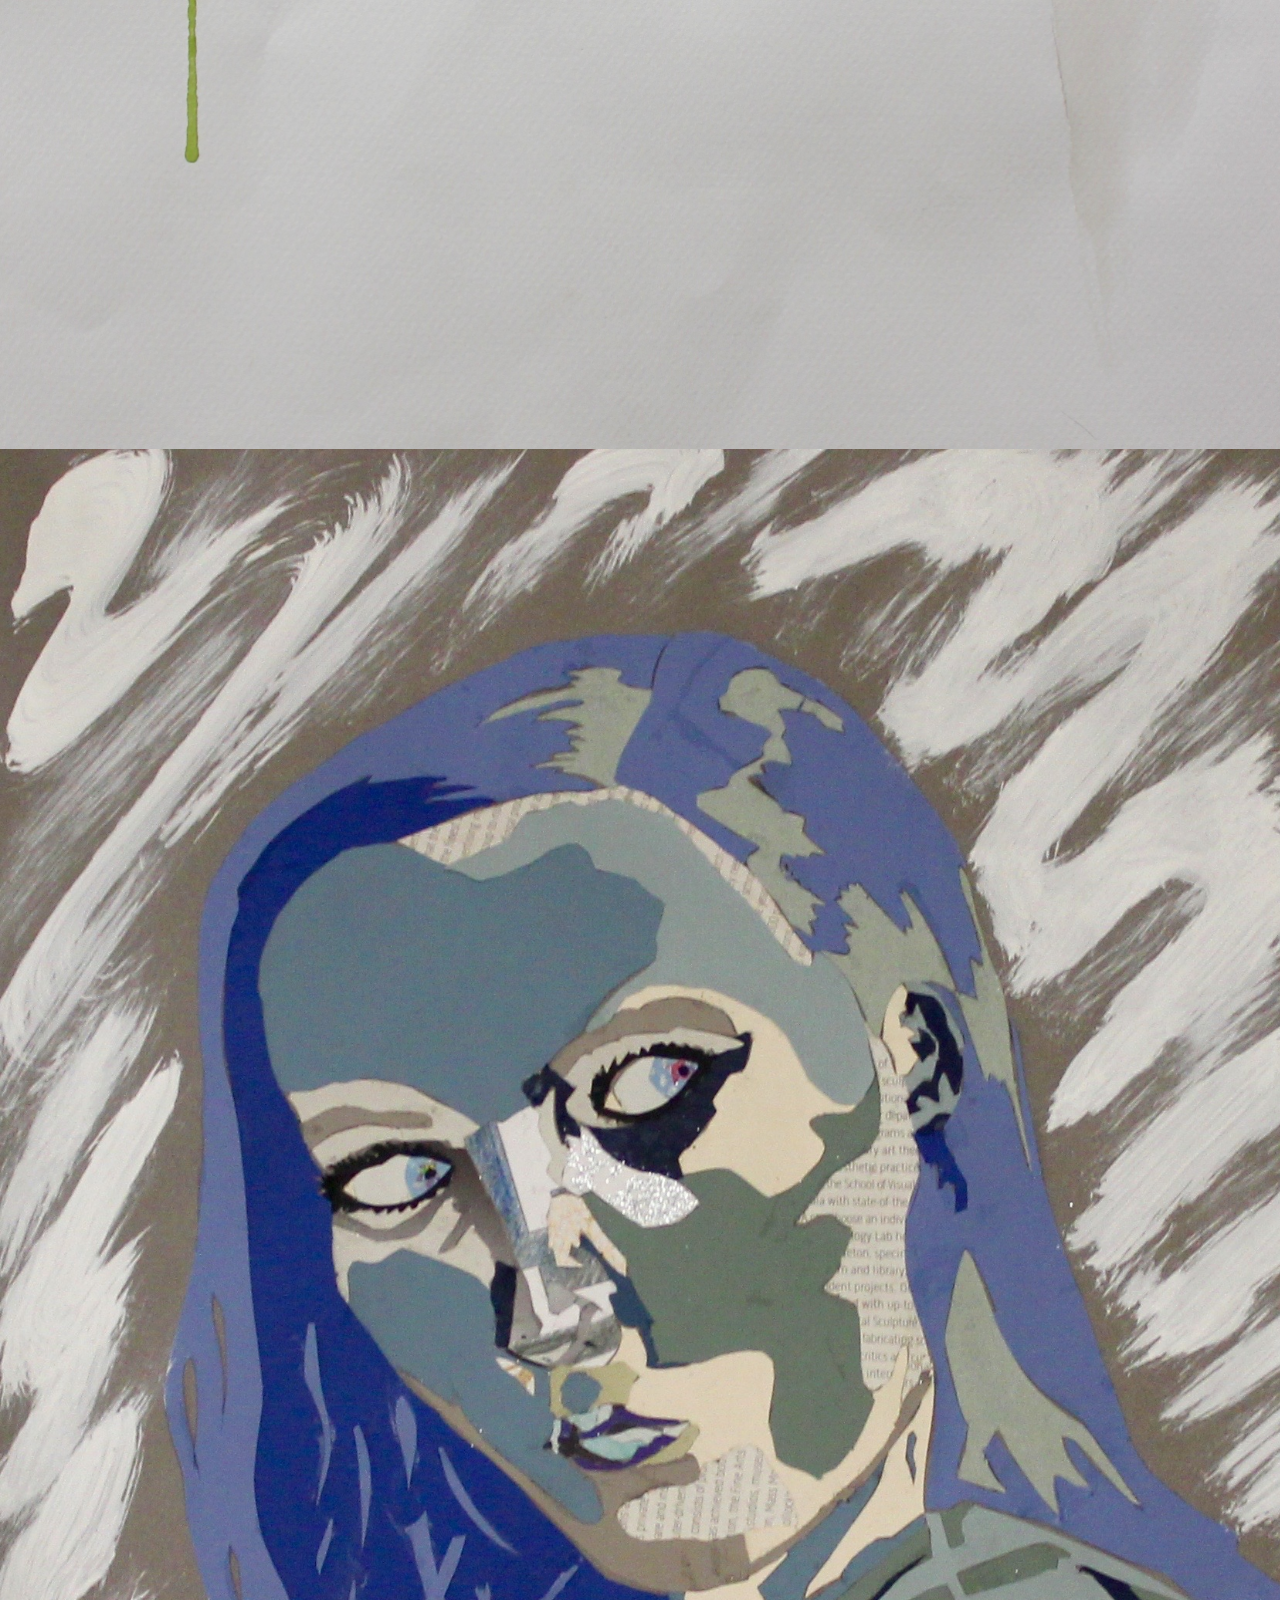
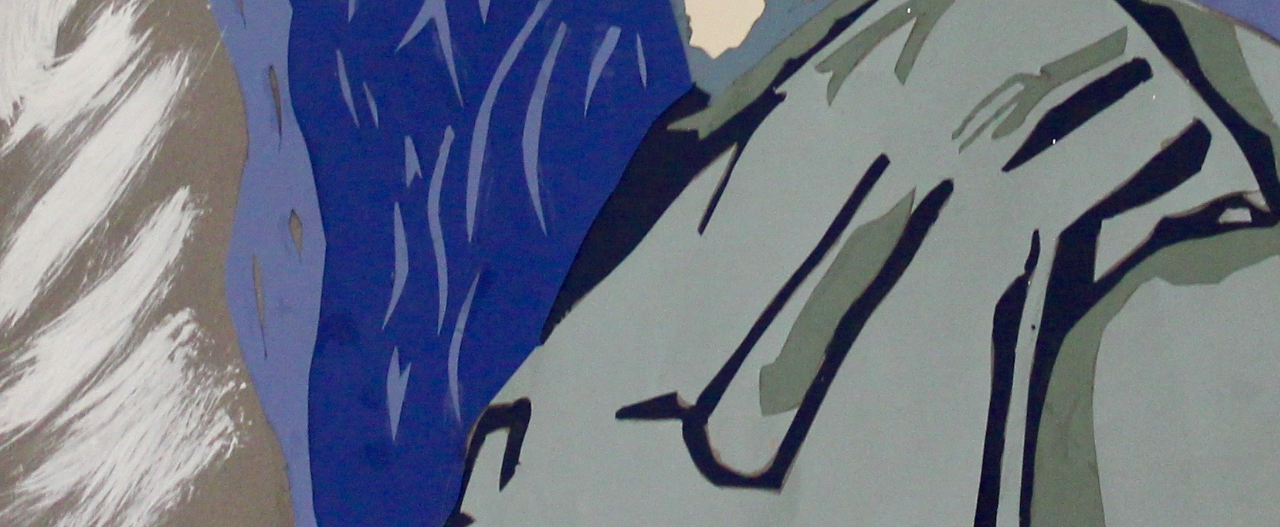
==== commit 2171d0c1: "Test Commit" ====
--- a/index.html
+++ b/index.html
@@ -13,7 +13,7 @@
     <link rel="stylesheet" type="text/css" href="css/style.css">
     <script src="js/jquery-1.11.3.min.js"></script>
     <script src="js/bootstrap.min.js"></script>
-	<script src="js/fadeIn.js"></script>
+    <script src="js/jquery.collagePlus.min.js"></script>
 </head>
 
 <body>
@@ -21,118 +21,177 @@
     </div>
     <div class="name">
         <h1>Annie O'Dea</h1>
-	</div>
-
-    <div id="image1">
-        <figure class="cap-bot">
-            <img src="images/image1.jpg" alt="image1" class="img-responsive">
-            <figcaption>
-                Observational Drawing of Fruit
-                <br>
-                <br>Made with: micron pens
-            </figcaption>
-        </figure>
     </div>
 
-    <div id="image2">
+    <div class="row">
+        <div class="well">
+            <h1>About Annie O'Dea</h1>
+            <hr>
+            <h3>Art is a passion I have grown to love more and more over the last few years of my life. The ability art has to help me express my emotions in a personal way is something I value about it. I love that I can dedicate endless amounts of time to perfecting my work until it is exactly what I want it to be. It allows me to draw on my creativity and create art that represents who I am and what I love. I enjoy making art that incorporates ideas from my personal life, such as paintings of friends and family, or photos that I take. This website is to share all of the artwork I have created over time.<h3>
+		</div>
+	</div>
+	<div class="row">
+		<div id="picContainer" class="Collage">
+			<figure class="cap-bot">
+				<img src="images/image1.jpg" alt="image1" class="img-responsive">
+				<figcaption>
+					Observational Drawing of Fruit
+					<br>
+					<br>Made with: micron pens
+				</figcaption>
+			</figure>
+
+			<figure class="cap-bot">
+				<img src="images/image2.jpg" alt="image2" class="img-responsive">
+				<figcaption>
+					Observational Drawing of a Glass Mug
+					<br>
+					<br>Made with: white charcoal on black paper
+				</figcaption>
+			</figure>
+
+			<figure class="cap-bot">
+				<img src="images/image3.jpg" alt="image3" class="img-responsive">
+				<figcaption>
+					Observational Self-Portrait
+					<br>
+					<br>Made with: black and white charcoal
+				</figcaption>
+			</figure>
+
+			<figure class="cap-bot">
+				<img src="images/image4.jpg" alt="image4" class="img-responsive">
+				<figcaption>
+					Observational Food Drawing
+					<br>
+					<br>Made with: oil pastels
+				</figcaption>
+			</figure>
+
+			<figure class="cap-bot">
+				<img src="images/image5.jpg" alt="image5" class="img-responsive">
+				<figcaption>
+					Observation Objects in Room
+					<br>
+					<br>Made with: pencil
+				</figcaption>
+			</figure>
+
+			<figure class="cap-bot">
+				<img src="images/image6.jpg" alt="image6" class="img-responsive">
+				<figcaption>
+					A Textured Piece
+					<br>
+					<br>Made with: colored paper, expo knife
+				</figcaption>
+			</figure>
+
+			<figure class="cap-bot">
+				<img src="images/image7.jpg" alt="image7" class="img-responsive">
+				<figcaption>
+					Beach-Themed Piece with Positive and Negative Space
+					<br>
+					<br>Made with: colored pencil
+				</figcaption>
+			</figure>
+
+			<figure class="cap-bot">
+				<img src="images/image8.jpg" alt="image8" class="img-responsive">
+				<figcaption>
+					“With the Rain”
+					<br>
+					<br>Made with: oil pastels, acrylic paint
+				</figcaption>
+			</figure>
+
+			<figure class="cap-bot">
+				<img src="images/image9.jpg" alt="image9" class="img-responsive">
+				<figcaption>
+					Zoomed-in Perspective
+					<br>
+					<br>Made with: acrylic paint, gloss medium Painted on canvas
+				</figcaption>
+			</figure>
+			
+			
         <figure class="cap-bot">
-            <img src="images/image2.jpg" alt="image2" class="img-responsive">
+            <img src="images/image10.jpg" alt="image10" class="img-responsive">
             <figcaption>
-                Observational Drawing of a Glass Mug
-                <br>
-                <br>Made with: white charcoal on black paper
-            </figcaption>
-        </figure>
-    </div>
-
-    <div id="image3">
-        <figure class="cap-bot">
-            <img src="images/image3.jpg" alt="image3" class="img-responsive">
-            <figcaption>
-                Observational Self-Portrait
+				Observational Self-Portrait
 				<br>
 				<br>Made with: black and white charcoal
             </figcaption>
         </figure>
-    </div>
-    <div id="image4">
+
         <figure class="cap-bot">
-            <img src="images/image4.jpg" alt="image4" class="img-responsive">
+            <img src="images/image11.jpg" alt="image11" class="img-responsive">
             <figcaption>
-                Observational Food Drawing
-				<br>
-				<br>Made with: oil pastels
+			Dry Point Etching
+			<br>
+			<br>Made with: watercolor paint, etching tools
             </figcaption>
         </figure>
-    </div>
 
-    <div id="image5">
         <figure class="cap-bot">
-            <img src="images/image5.jpg" alt="image5" class="img-responsive">
+            <img src="images/image12.jpg" alt="image12" class="img-responsive">
             <figcaption>
-                Observation Objects in Room
+                Dry Point Etching
 				<br>
-				<br>Made with: pencil
+				<br>Made with: watercolor paint, etching tools
             </figcaption>
         </figure>
-    </div>
-
-    <div id="image6">
+		
         <figure class="cap-bot">
-            <img src="images/image6.jpg" alt="image6" class="img-responsive">
+            <img src="images/image13.jpg" alt="image13" class="img-responsive">
             <figcaption>
-                A Textured Piece
-				<br>
-				<br>Made with: colored paper, expo knife
+				Creative “Pencil Creation”
+				 <br>
+				<br>Made with: watercolor paint
             </figcaption>
         </figure>
-    </div>
-    <div id="image7">
+
         <figure class="cap-bot">
-            <img src="images/image7.jpg" alt="image7" class="img-responsive">
+            <img src="images/image14.jpg" alt="image14" class="img-responsive">
             <figcaption>
-                Beach-Themed Piece with Positive and Negative Space
+				Candy Rapper
 				<br>
-				<br>Made with: colored pencil
+				<br>Made with: glitter, acrylic paint, colored cellophane
             </figcaption>
         </figure>
-    </div>
 
-    <div id="image8">
         <figure class="cap-bot">
-            <img src="images/image8.jpg" alt="image8" class="img-responsive">
+            <img src="images/image15.jpg" alt="image15" class="img-responsive">
             <figcaption>
-                “With the Rain”
+				Observational Acrylic Painting
 				<br>
-				<br>Made with: oil pastels, acrylic paint
+				<br>Made with: acrylic paint
             </figcaption>
         </figure>
-    </div>
-    <div id="image9">
+
         <figure class="cap-bot">
-            <img src="images/image9.jpg" alt="image9" class="img-responsive">
+            <img src="images/image16.jpg" alt="image16" class="img-responsive">
             <figcaption>
-                Zoomed-in Perspective
+				Expressive Self-Portrait
 				<br>
-				<br>Made with: acrylic paint, gloss medium Painted on canvas
+				<br>Made with: watercolor paint
             </figcaption>
         </figure>
-    </div>
-	    <div class="container-fluid">
-        <ul class="pagination">
-            <li><a href="index.html">Page 1</a>
-            </li>
-            <li><a href="page2.html">Page 2</a>
-            </li>
-        </ul>
-    </div>
-		<div class="container-fluid">
-		<div class="well">
-			<h1>About The Artist</h1>
-			<hr>
-			<h3>Art is a passion I have grown to love more and more over the last few years of my life. The ability art has to help me express my emotions in a personal way is something I value about it. I love that I can dedicate endless amounts of time to perfecting my work until it is exactly what I want it to be. It allows me to draw on my creativity and create art that represents who I am and what I love. I enjoy making art that incorporates ideas from my personal life, such as paintings of friends and family, or photos that I take. This website is to share all of the artwork I have created over time.<h3>
+
+        <figure class="cap-bot">
+            <img src="images/image17.jpg" alt="image17" class="img-responsive">
+            <figcaption>
+				Observational Self-Portrait
+				<br>
+				<br>Made with: cut paper, white acrylic paint
+            </figcaption>
+        </figure>
 		</div>
-	<script src="js/fadeIn.js"></script>
+	</div>
+	<div id ="pageTop">
+		<a href="#top" id="backToTopBtn"><span class="glyphicon glyphicon-menu-up"></span></a>
+	</div>
+    <script src="js/arrowTop.js"></script>
+	<script>$('.Collage').collagePlus();</script>
 </body>
 
 </html>--- a/css/style.css
+++ b/css/style.css
@@ -8,99 +8,75 @@
 }
 body {
     background-color: #f0c1d2;
-	font-family: 'Open Sans', sans-serif;
+    font-family: 'Open Sans', sans-serif;
 }
-.pagination>li:first-child>a, 
-.pagination>li:first-child>span,
-.pagination>li:last-child>a,
-.pagination>li:last-child>span  {
-	color:#fff;
+hr {
+    border-color: #fff;
+    border-radius: 4px;
+    width: 80%;
+    margin: 0 auto;
 }
+/*Zooms in onto the image on mouse hover*/
 
+img {
+    -moz-transition: -moz-transform 0.5s ease-in;
+    -webkit-transition: -webkit-transform 0.5s ease-in;
+    -o-transition: -o-transform 0.5s ease-in;
+}
+img:hover {
+    -moz-transform: scale(1.5);
+    -webkit-transform: scale(1.5);
+    -o-transform: scale(1.5);
+}
 /*Name appearance*/
 
-.name h1,
-.name a:link,
-.name a:visited,
-.name a:hover,
-.name a:active {
+.name h1 {
+    font-family: 'Bad Script', cursive;
+    font-size: 50px;
+    margin: 30px;
     color: #fff;
     float: left;
-    padding: 5px;
     position: fixed;
     text-decoration: none;
     z-index: 2;
 }
-.name a:link,
-.name a:visited,
-.name a:hover,
-.name a:active {
-    font-size: 20px;
-    margin: 60px 0 0 30px;
-}
-.name h1 {
-    font-family: 'Bad Script', cursive;
-    font-size: 50px;
-    margin: 0 0 0 30px;
-}
-.name a:hover {
-    color: #a78893;
+.glyphicon {
+    font-size: 40px;
+	    z-index: 2;
+		top: 90%;
+		position:fixed;
+		margin:15px;
+		background-color: rgba(216, 173, 189, .3);
+		border-radius: 50px;
+		padding:15px;
+		color: #fff;
 }
 /*Top left triangle Header*/
 
 #triangle-topleft {
     border-left: 0 solid #f0c1d2;
     border-right: 1200px solid transparent;
-    border-top: 125px solid #d8adbd;
+    border-top: 135px solid rgba(216, 173, 189, .8);
     height: 0;
     position: fixed;
     width: 0;
     z-index: 1;
 }
-hr {
-    background-color: #825666;
-    border-radius: 50%;
-    border-color: #825666;
-    border-style: ridge;
-    display: block;
-    height: 1px;
-    margin-bottom: 10px;
-    margin: 5px 50px 5px 50px;
+.well {
+    margin: 125px 200px 20px 200px;
+    background: rgba(216, 173, 189, 0.5);
+    border: 2px solid transparent;
+    border-radius: 40px;
 }
-.container {
-	width:300px;
-	min-width:50px;
-}
-.well {
-  min-height: 20px;
-  bottom:0;
-  background-color: #d8adbd;
-    background: rgba(216, 173, 189, 0.75);
-  border-color:transparent;
-  position: absolute;
-  text-align: center;
-  font-family: 'Bad Script', cursive;
-  font-size: 50px;
-  color: #fff;
+.well h1 {
+    text-align: center;
+    font-family: 'Bad Script', cursive;
+    color: #fff;
 }
 .well h3 {
-	font-family: 'Open Sans', sans-serif;
-}
-.pagination {
-    position: relative;
-    margin-top: 140px;
-}
-.pagination > li > a,
-.pagination > li > span {
-    position: relative;
-    float: left;
-    padding: 12px 12px;
-    margin-left: -1px;
-    line-height: 1.42857143;
+    font-family: 'Open Sans', sans-serif;
+	padding:0 10px;
     color: #fff;
-    text-decoration: none;
-    background-color: #d8adbd;
-    border: 1px solid #ac8a97;
 }
 /*Config for caption display*/
 
@@ -109,56 +85,30 @@
     position: relative;
     float: left;
     overflow: hidden;
-    margin: 0 20px 20px 0;
     position: relative;
-    border-color: #ac8a97;
-    border-style: solid;
-    border-radius: 10%;
-    border-width: 100%;
 }
 figcaption {
+    font-family: 'Open Sans', sans-serif;
+    font-size: 20px;
     position: absolute;
-    background: black;
     background: rgba(216, 173, 189, 0.75);
     color: #fff;
     padding: 10px 20px;
     opacity: 0;
-    margin: auto;
+    margin: 0 auto;
     text-shadow: -1px 0 black, 0 1px black, 1px 0 black, 0 -1px black;
     -webkit-transition: all 0.6s ease;
     -moz-transition: all 0.6s ease;
     -o-transition: all 0.6s ease;
-    font-family: 'Open Sans', sans-serif;
     z-index: 1;
 }
 figure:hover figcaption {
+    margin: 0 auto;
     opacity: 1;
     z-index: 1;
-    border-color: #d8adbd;
-    border-style: solid;
-    border-radius: 10%;
+    border-radius: 1px;
     border-width: 100%;
     padding-left: 10px;
-}
-figure:before {
-    content: "?";
-    position: absolute;
-    font-weight: 800;
-    background: black;
-    background: rgba(240, 193, 210, 0.75);
-    text-shadow: 0 0 5px white;
-    color: black;
-    width: 24px;
-    height: 24px;
-    -webkit-border-radius: 12px;
-    -moz-border-radius: 12px;
-    border-radius: 12px;
-    text-align: center;
-    font-size: 14px;
-    line-height: 24px;
-    -moz-transition: all 0.6s ease;
-    opacity: 0.75;
-    z-index: 1;
 }
 figure:hover:before {
     opacity: 0;
@@ -197,6 +147,7 @@
 }
 .cap-top figcaption {
     left: 0;
+    left: 0;
     top: -30%;
 }
 .cap-top:hover figcaption {
@@ -214,295 +165,9 @@
 .cap-bot:hover figcaption {
     bottom: 0;
 }
-#image1,
-#image2,
-#image3,
-#image4,
-#image5,
-#image6,
-#image7,
-#image8,
-#image9,
-#image10,
-#image11,
-#image12,
-#image13,
-#image14,
-#image15,
-#image16,
-#image17 {
-    margin: 15px;
-    position: absolute;
-    z-index: 0;
+#picContainer figure {
+    display: inline-block;
 }
-/*How far left image is from right side of the screen*/
-#image1:hover,
-#image2:hover,
-#image3:hover,
-#image4:hover,
-#image5:hover,
-#image6:hover,
-#image7:hover,
-#image8:hover,
-#image9:hover,
-#image10:hover,
-#image11:hover,
-#image12:hover,
-#image13:hover,
-#image14:hover,
-#image15:hover,
-#image16:hover,
-#image17:hover {
-    z-index:1;
-}
-#image1 {
-    left: 350px;
-	margin-top: 150px;
-}
-#image2 {
-    left: 675px;
-	margin-top: 150px;
-}
-#image3 {
-    left: 800px;
-	margin-top: 150px;
-}
-#image4 {
-    left: 1250px;
-	margin-top: 150px;
-}
-#image5 {
-    left: 300px;
-    margin-top: 350px;
-}
-#image6 {
-    left: 550px;
-    margin-top: 350px;
-}
-#image7 {
-    left: 800px;
-    margin-top: 350px;
-}
-#image8 {
-    left: 1050px;
-    margin-top: 350px;
-}
-#image9 {
-    left: 1200px;
-    margin-top: 350px;
-}
-#image10 {
-    left: 700px;
-}
-#image11 {
-    left: 200px;
-}
-#image12 {
-    left: 500px;
-}
-#image13 {
-    left: 100px;
-    margin-top: 250px;
-}
-#image14 {
-    left: 800px;
-    margin-top: 250px;
-}
-#image15 {
-    left: 600px;
-    margin-top: 250px;
-}
-#image16 {
-    left: 400px;
-    margin-top: 250px;
-}
-#image17 {
-    left: 900px;
-    margin-top: 250px;
-}
-/*Dimensions of the image*/
-
-#image1 img {
-    height: 300px;
-    width: 300px;
-}
-#image1 img:hover {
-    height: 400px;
-    width: 400px;
-}
-#image2 img {
-    height: 325px;
-    width: 300px;
-}
-#image2 img:hover {
-    height: 425px;
-    width: 400px;
-}
-#image3 img {
-    height: 325px;
-    width: 300px;
-}
-#image3 img:hover {
-    height: 425px;
-    width: 400px;
-}
-#image4 img {
-    height: 300px;
-    width: 325px;
-}
-#image4 img:hover {
-    height: 400px;
-    width: 425px;
-}
-#image5 img {
-    height: 300px;
-    width: 325px;
-}
-#image5 img:hover {
-    height: 400px;
-    width: 425px;
-}
-#image6 img {
-    height: 325px;
-    width: 325px;
-}
-#image6 img:hover {
-    height: 425px;
-    width: 425px;
-}
-#image7 img {
-    height: 350px;
-    width: 350px;
-}
-#image7 img:hover {
-    height: 450px;
-    width: 450px;
-}
-#image8 img {
-    height: 300px;
-    width: 325px;
-}
-#image8 img:hover {
-    height: 400px;
-    width: 425px;
-}
-#image9 img {
-    height: 300px;
-    width: 300px;
-}
-#image9 img:hover {
-    height: 400px;
-    width: 400px;
-}
-#image10 img {
-    height: 400px;
-    width: 400px;
-}
-#image10 img:hover {
-    height: 500px;
-    width: 500px;
-}
-#image11 img {
-    height: 400px;
-    width: 400px;
-}
-#image11 img:hover {
-    height: 500px;
-    width: 500px;
-}
-#image13 img {
-    height: 400px;
-    width: 400px;
-}
-#image13 img:hover {
-    height: 500px;
-    width: 500px;
-}
-#image13 img {
-    height: 400px;
-    width: 400px;
-}
-#image13 img:hover {
-    height: 500px;
-    width: 500px;
-}
-#image14 img {
-    height: 400px;
-    width: 400px;
-}
-#image14 img:hover {
-    height: 500px;
-    width: 500px;
-}
-#image15 img {
-    height: 400px;
-    width: 400px;
-}
-#image15 img:hover {
-    height: 500px;
-    width: 500px;
-}
-#image16 img {
-    height: 400px;
-    width: 400px;
-}
-#image16 img:hover {
-    height: 500px;
-    width: 500px;
-}
-#image17 img {
-    height: 400px;
-    width: 400px;
-}
-#image17 img:hover {
-    height: 400px;
-    width: 400px;
-}
-#image1 img,
-#image2 img,
-#image3 img,
-#image4 img,
-#image5 img,
-#image6 img,
-#image7 img,
-#image8 img,
-#image9 img,
-#image10 img,
-#image11 img,
-#image12 img,
-#image13 img,
-#image14 img,
-#image15 img,
-#image16 img,
-#image17 img {
-    position: relative;
-    border-color: #d8adbd;
-    border-style: solid;
-    border-radius: 10%;
-    border-width: 100%;
-    z-index: 1;
-}
-#image1 img:hover,
-#image2 img:hover,
-#image3 img:hover,
-#image4 img:hover,
-#image5 img:hover,
-#image6 img:hover,
-#image7 img:hover,
-#image8 img:hover,
-#image9 img:hover,
-#image10 img:hover,
-#image11 img:hover,
-#image12 img:hover,
-#image13 img:hover,
-#image14 img:hover,
-#image15 img:hover,
-#image16 img:hover,
-#image17 img:hover {
-    position: relative;
-    border-color: #d8adbd;
-    border-style: solid;
-    border-radius: 10%;
-    border-width: 100%;
-    z-index: 2;
+.row #picContainer {
+	margin-left:15px;
 }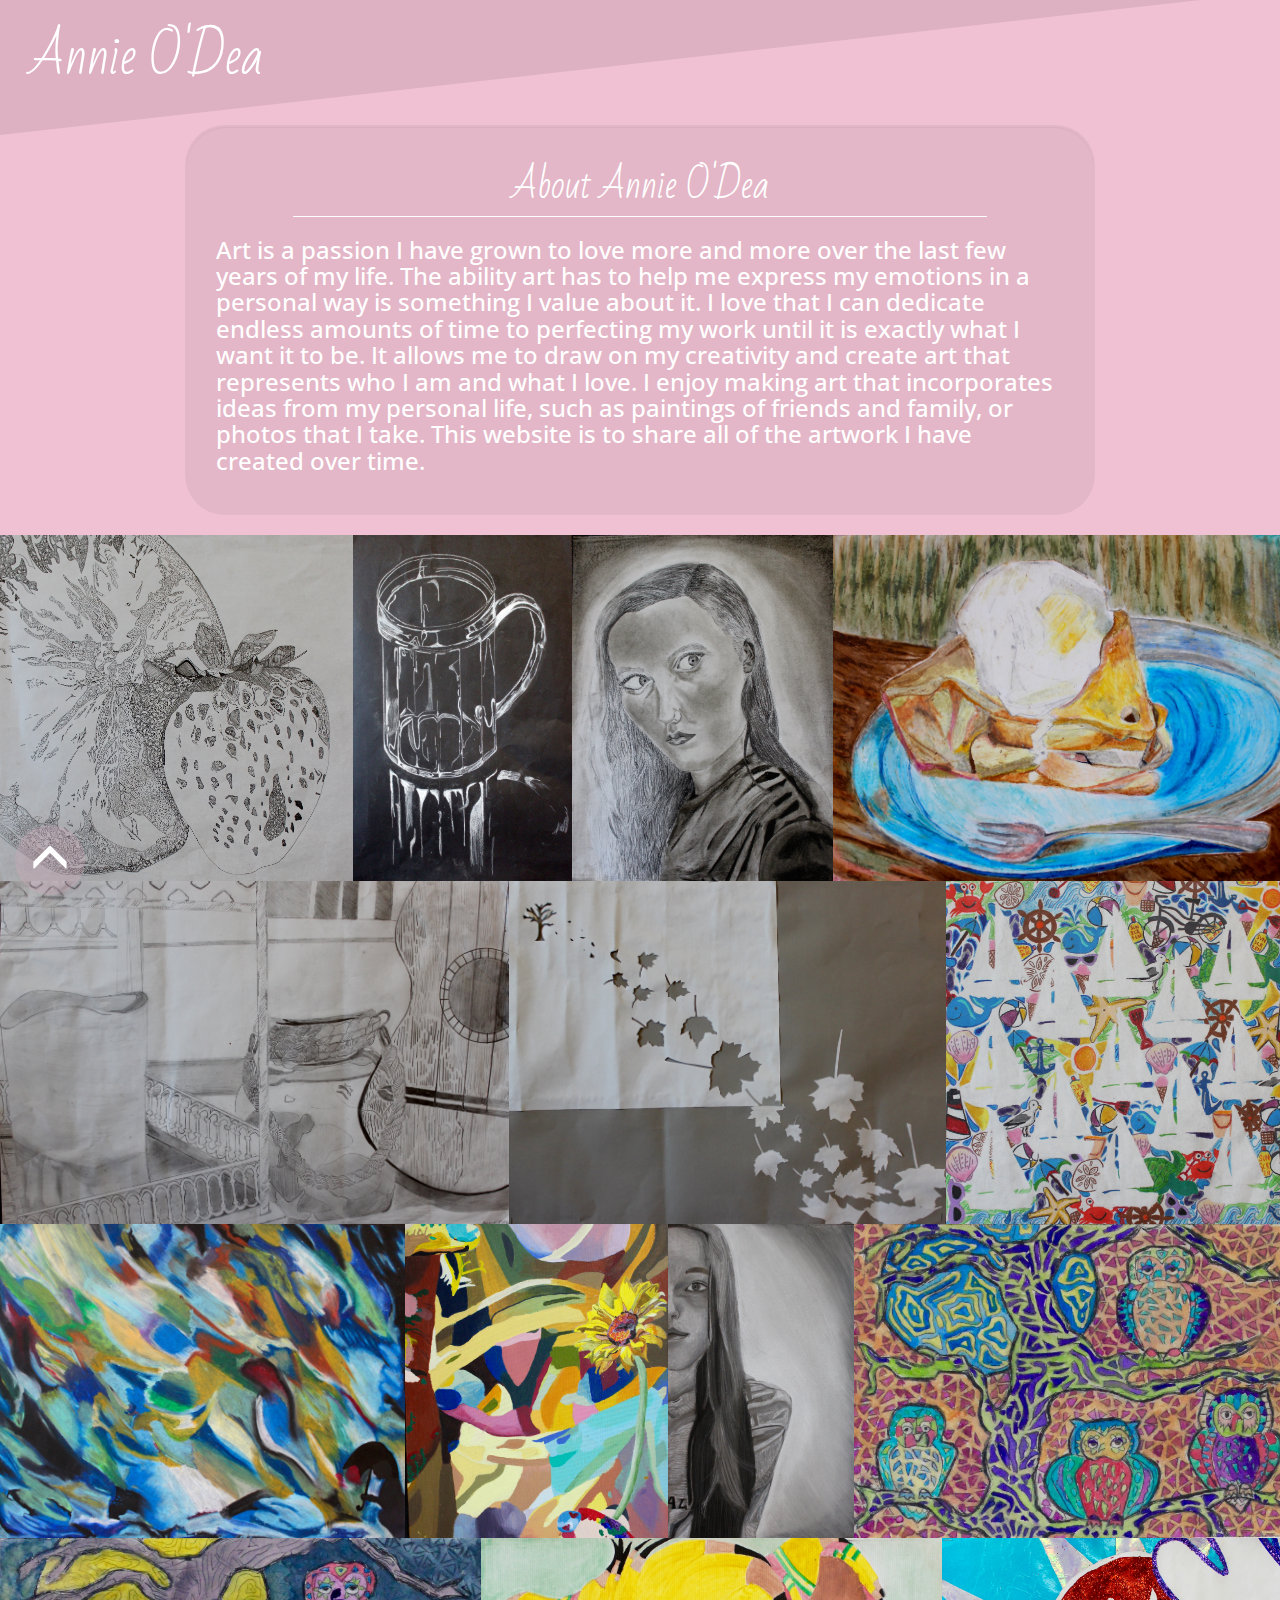
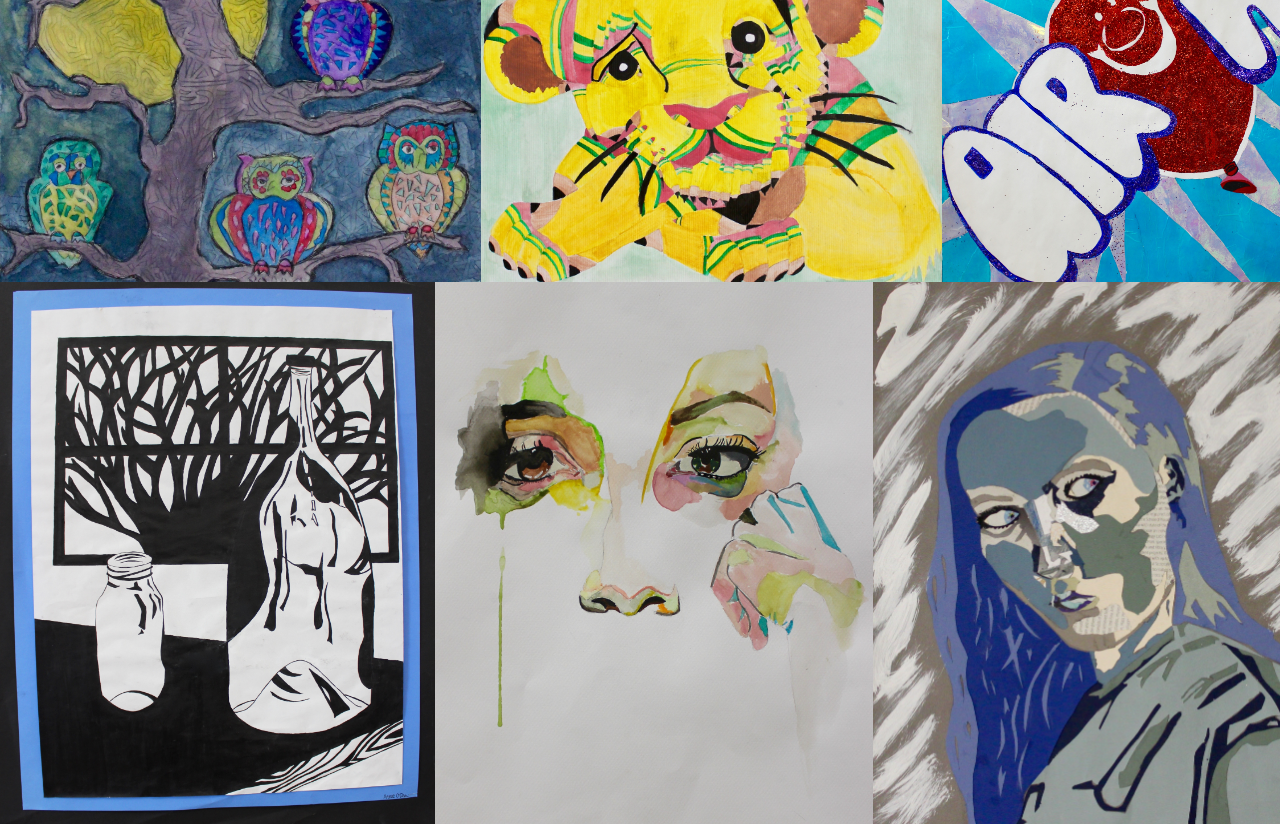
==== commit f41861ee: "Added collage js" ====
--- a/index.html
+++ b/index.html
@@ -191,7 +191,11 @@
 		<a href="#top" id="backToTopBtn"><span class="glyphicon glyphicon-menu-up"></span></a>
 	</div>
     <script src="js/arrowTop.js"></script>
-	<script>$('.Collage').collagePlus();</script>
+	<script>
+    $(window).load(function () {
+        $('.Collage').collagePlus();
+    });
+	</script>
 </body>
 
 </html>